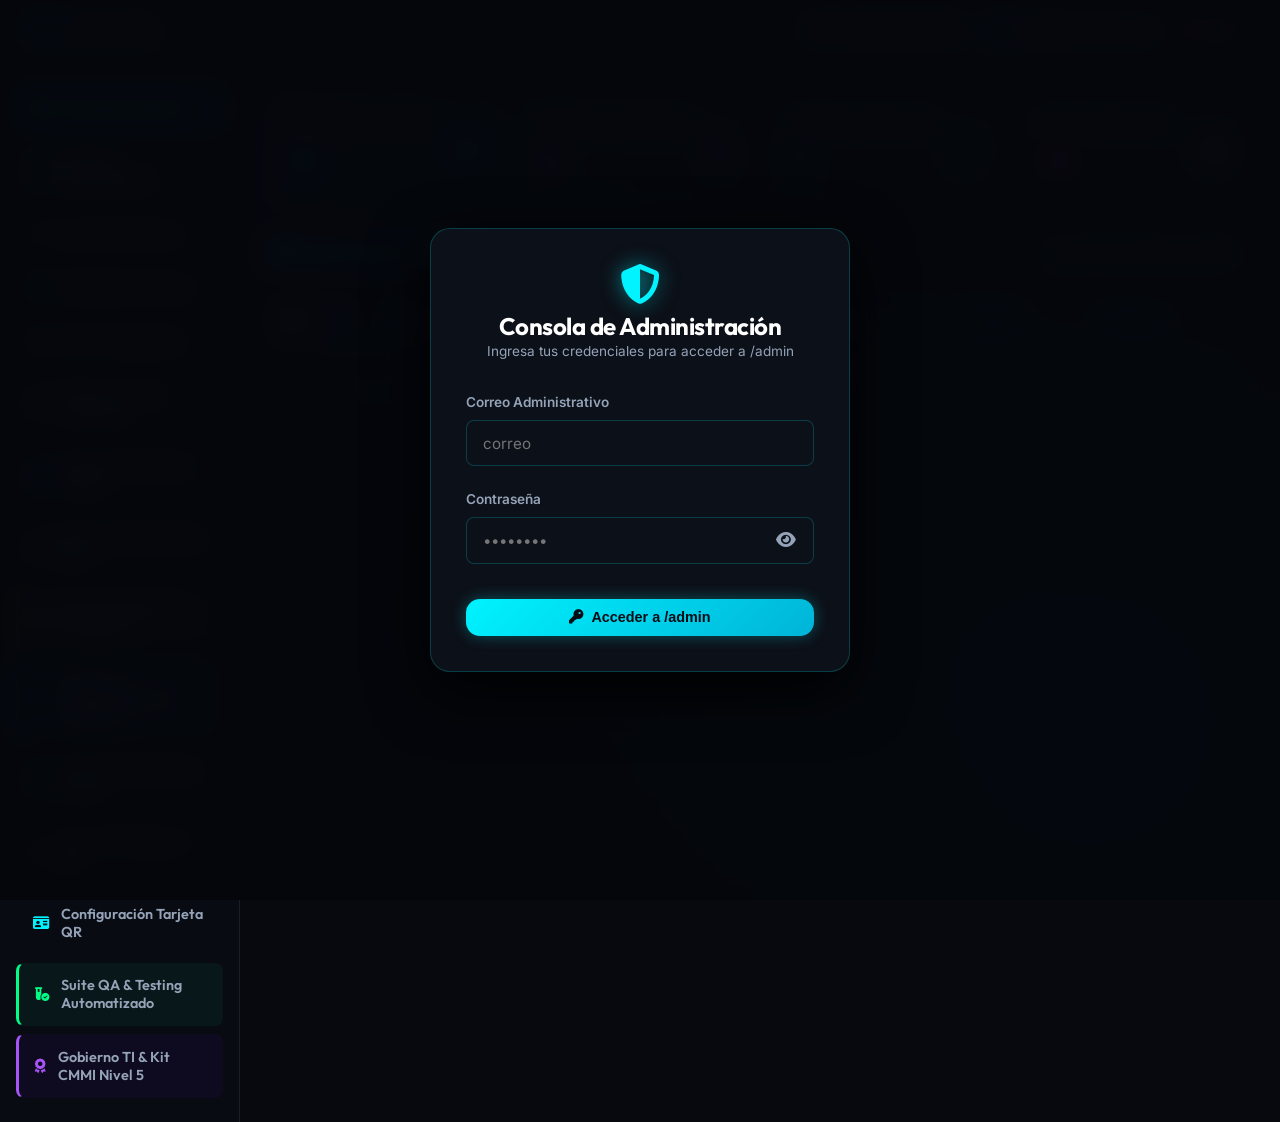
==== admin/index.html @ 0bc842d5 "fix: Bump JS version parameters to force browser cache reset" ====
<!DOCTYPE html>
<!--email_off-->
<html lang="es">
<head>
  <meta charset="UTF-8">
  <meta name="viewport" content="width=device-width, initial-scale=1.0">
  <title>PPV Soluciones | Panel de Administración</title>
  
  <!-- Google Fonts & FontAwesome -->
  <link rel="preconnect" href="https://fonts.googleapis.com">
  <link rel="preconnect" href="https://fonts.gstatic.com" crossorigin>
  <link href="https://fonts.googleapis.com/css2?family=Fira+Code:wght@400;500;600&family=Inter:wght@300;400;500;600;700&family=Outfit:wght@500;600;700;800&display=swap" rel="stylesheet">
  <link rel="stylesheet" href="https://cdnjs.cloudflare.com/ajax/libs/font-awesome/6.4.0/css/all.min.css">
  
  <link rel="stylesheet" href="../styles.css">
  <style>
    /* Estilos específicos para la consola de administración en /admin */
    body {
      background-color: #07090e;
      min-height: 100vh;
      display: flex;
      flex-direction: column;
    }

    .admin-navbar {
      background: rgba(13, 17, 26, 0.95);
      border-bottom: 1px solid var(--border-glow);
      padding: 0.8rem 2rem;
      display: flex;
      justify-content: space-between;
      align-items: center;
      position: sticky;
      top: 0;
      z-index: 100;
    }

    .admin-dashboard-layout {
      display: grid;
      grid-template-columns: 240px 1fr;
      flex-grow: 1;
      min-height: calc(100vh - 65px);
    }

    .admin-sidebar {
      background: rgba(10, 13, 20, 0.9);
      border-right: 1px solid var(--border-glass);
      padding: 1.5rem 1rem;
      display: flex;
      flex-direction: column;
      gap: 0.5rem;
    }

    .sidebar-btn {
      display: flex;
      align-items: center;
      gap: 12px;
      padding: 0.8rem 1rem;
      border-radius: var(--radius-sm);
      background: transparent;
      border: 1px solid transparent;
      color: var(--text-muted);
      font-family: var(--font-heading);
      font-size: 0.9rem;
      font-weight: 600;
      cursor: pointer;
      text-align: left;
      transition: var(--transition);
      width: 100%;
    }

    .sidebar-btn:hover, .sidebar-btn.active {
      background: rgba(0, 243, 255, 0.1);
      border-color: rgba(0, 243, 255, 0.3);
      color: var(--neon-cyan);
    }

    .admin-main-content {
      padding: 2rem;
      overflow-y: auto;
    }

    .stat-card-grid {
      display: grid;
      grid-template-columns: repeat(auto-fit, minmax(220px, 1fr));
      gap: 1.2rem;
      margin-bottom: 2rem;
    }

    .admin-stat-card {
      background: var(--bg-card);
      border: 1px solid var(--border-glow);
      border-radius: var(--radius-md);
      padding: 1.2rem;
      display: flex;
      align-items: center;
      justify-content: space-between;
    }

    .admin-stat-val {
      font-family: var(--font-heading);
      font-size: 2rem;
      font-weight: 800;
      color: var(--neon-cyan);
    }

    .admin-panel-view {
      display: none;
    }

    .admin-panel-view.active {
      display: block;
    }

    /* Screen Overlay de Login si no hay sesión */
    .login-overlay {
      position: fixed;
      top: 0;
      left: 0;
      width: 100vw;
      height: 100vh;
      background: rgba(5, 7, 12, 0.95);
      backdrop-filter: blur(12px);
      z-index: 2000;
      display: flex;
      align-items: center;
      justify-content: center;
    }

    @media (max-width: 992px) {
      .admin-dashboard-layout {
        grid-template-columns: 1fr;
      }
      .admin-sidebar {
        flex-direction: row;
        overflow-x: auto;
        border-right: none;
        border-bottom: 1px solid var(--border-glass);
      }
    }
  </style>
</head>
<body>

  <!-- Screen Login (se oculta tras autenticación exitosa) -->
  <div class="login-overlay" id="admin-login-screen">
    <div class="login-box">
      <div class="login-header">
        <i class="fa-solid fa-shield-halved text-cyan"></i>
        <h3 style="font-size: 1.5rem; color: #fff;">Consola de Administración</h3>
        <p style="font-size: 0.85rem; color: var(--text-muted);">Ingresa tus credenciales para acceder a /admin</p>
      </div>

      <div class="login-error-alert" id="admin-login-error">
        <i class="fa-solid fa-triangle-exclamation"></i> <span>Credenciales incorrectas.</span>
      </div>

      <form id="form-admin-portal-login">
        <div class="form-group">
          <label for="portal-email">Correo Administrativo</label>
          <input type="email" id="portal-email" class="form-control" placeholder="correo" required autocomplete="username">
        </div>

        <div class="form-group">
          <label for="portal-password">Contraseña</label>
          <div class="pass-wrapper">
            <input type="password" id="portal-password" class="form-control" placeholder="••••••••" required autocomplete="current-password">
            <button type="button" class="btn-toggle-pass" id="btn-toggle-portal-pass" title="Mostrar/ocultar contraseña">
              <i class="fa-solid fa-eye"></i>
            </button>
          </div>
        </div>

        <button type="submit" class="btn btn-primary" style="width: 100%; margin-top: 0.8rem;">
          <i class="fa-solid fa-key"></i> Acceder a /admin
        </button>
      </form>
    </div>
  </div>

  <!-- Header Superior de la Consola Admin -->
  <nav class="admin-navbar">
    <a href="../" class="logo">
      <span class="text-cyan">PPV</span>
      <span style="font-size: 0.95rem; color: var(--text-muted); font-weight: 600;">Soluciones</span>
      <span class="logo-badge" style="background: var(--neon-violet); color: #fff;">ADMIN PORTAL</span>
    </a>

    <div style="display: flex; align-items: center; gap: 15px;">
      <a href="../" target="_blank" class="btn btn-outline" style="padding: 0.4rem 0.8rem; font-size: 0.8rem;">
        <i class="fa-solid fa-arrow-up-right-from-square"></i> Ver Sitio Web Público
      </a>
      <span style="font-size: 0.85rem; color: var(--text-muted);">
        <i class="fa-solid fa-user-gear text-cyan"></i> <span id="admin-user-display">ppv@ppvsoluciones.cl</span>
      </span>
      <button class="btn btn-outline" id="btn-portal-logout" style="padding: 0.4rem 0.8rem; font-size: 0.8rem; border-color: var(--neon-pink); color: var(--neon-pink);">
        <i class="fa-solid fa-right-from-bracket"></i> Salir
      </button>
    </div>
  </nav>

  <!-- Layout del Dashboard -->
  <div class="admin-dashboard-layout">
    <!-- Sidebar de Navegación del Mantenedor -->
    <aside class="admin-sidebar">
      <button class="sidebar-btn active" data-view="view-messages">
        <i class="fa-solid fa-envelope text-cyan"></i> Mensajes Recibidos
      </button>
      <button class="sidebar-btn" data-view="view-status-pill">
        <i class="fa-solid fa-circle-dot text-emerald"></i> Estado & Disponibilidad
      </button>
      <button class="sidebar-btn" data-view="view-services">
        <i class="fa-solid fa-tags text-violet"></i> Servicios & Precios
      </button>
      <button class="sidebar-btn" data-view="view-skills">
        <i class="fa-solid fa-list-check text-emerald"></i> Habilidades Técnicas
      </button>
      <button class="sidebar-btn" data-view="view-blocked">
        <i class="fa-solid fa-ban text-pink"></i> Rubros Bloqueados
      </button>
      <button class="sidebar-btn" data-view="view-meetings">
        <i class="fa-solid fa-video text-amber"></i> Salas & Links de Invitación
      </button>
      <button class="sidebar-btn" data-view="view-users">
        <i class="fa-solid fa-user-shield text-cyan"></i> Gestión de Usuarios Admin
      </button>
      <button class="sidebar-btn" data-view="view-sec-generator">
        <i class="fa-solid fa-file-contract text-pink"></i> Generador de Cartas & PDFs
      </button>
      <button class="sidebar-btn" data-view="view-exec-summary" style="border-left: 3px solid var(--neon-amber); background: rgba(255, 170, 0, 0.05);">
        <i class="fa-solid fa-briefcase text-amber"></i> Resumen Ejecutivo Comercial
      </button>
      <button class="sidebar-btn" data-view="view-sec-audit-workflow" style="border-left: 3px solid var(--neon-cyan); background: rgba(0,243,255,0.05);">
        <i class="fa-solid fa-shield-halved text-cyan"></i> Centro de Ciberseguridad & Auditoría
      </button>
      <button class="sidebar-btn" data-view="view-clients">
        <i class="fa-solid fa-users text-emerald"></i> Gestión de Clientes & Casos
      </button>
      <button class="sidebar-btn" data-view="view-uf-history">
        <i class="fa-solid fa-chart-line text-amber"></i> Valor UF & Historial BD
      </button>
      <button class="sidebar-btn" data-view="view-vcard-editor">
        <i class="fa-solid fa-id-card text-cyan"></i> Configuración Tarjeta QR
      </button>
      <button class="sidebar-btn" data-view="view-qa-suite" style="border-left: 3px solid var(--neon-emerald); background: rgba(0, 255, 136, 0.05);">
        <i class="fa-solid fa-vial-circle-check text-emerald"></i> Suite QA & Testing Automatizado
      </button>
      <button class="sidebar-btn" data-view="view-cmmi-governance" style="border-left: 3px solid var(--neon-violet); background: rgba(112, 0, 255, 0.05);">
        <i class="fa-solid fa-award text-violet"></i> Gobierno TI & Kit CMMI Nivel 5
      </button>
    </aside>

    <!-- Contenido Principal -->
    <main class="admin-main-content">
      <!-- Tarjetas de Estadísticas Rápida -->
      <div class="stat-card-grid">
        <div class="admin-stat-card">
          <div>
            <div style="font-size: 0.8rem; color: var(--text-muted);">Mensajes de Contacto</div>
            <div class="admin-stat-val" id="stat-count-messages">0</div>
          </div>
          <i class="fa-solid fa-envelope text-cyan" style="font-size: 1.8rem; opacity: 0.5;"></i>
        </div>

        <div class="admin-stat-card">
          <div>
            <div style="font-size: 0.8rem; color: var(--text-muted);">Servicios en Calculadora</div>
            <div class="admin-stat-val" id="stat-count-services" style="color: var(--neon-violet);">0</div>
          </div>
          <i class="fa-solid fa-calculator text-violet" style="font-size: 1.8rem; opacity: 0.5;"></i>
        </div>

        <div class="admin-stat-card">
          <div>
            <div style="font-size: 0.8rem; color: var(--text-muted);">Habilidades Registradas</div>
            <div class="admin-stat-val" id="stat-count-skills" style="color: var(--neon-emerald);">0</div>
          </div>
          <i class="fa-solid fa-list-check text-emerald" style="font-size: 1.8rem; opacity: 0.5;"></i>
        </div>

        <div class="admin-stat-card">
          <div>
            <div style="font-size: 0.8rem; color: var(--text-muted);">Términos Bloqueados</div>
            <div class="admin-stat-val" id="stat-count-blocked" style="color: var(--neon-pink);">0</div>
          </div>
          <i class="fa-solid fa-ban text-pink" style="font-size: 1.8rem; opacity: 0.5;"></i>
        </div>
      </div>

      <!-- Vista 1.5: Configuración de Estado & Disponibilidad (Pill) -->
      <div class="admin-panel-view" id="view-status-pill">
        <h3 style="color: var(--neon-emerald); font-size: 1.2rem; margin-bottom: 1rem;">
          <i class="fa-solid fa-circle-dot"></i> Configuración de Estado & Disponibilidad en Cabecera
        </h3>

        <!-- Card de Vista Previa en Vivo -->
        <div class="glass-card" style="margin-bottom: 1.5rem; background: rgba(13, 17, 26, 0.9); border-color: rgba(0, 255, 136, 0.3);">
          <div style="display: flex; justify-content: space-between; align-items: center;">
            <div>
              <strong style="color: var(--text-main); font-size: 0.95rem; display: block;">Vista Previa en Tiempo Real en la Web:</strong>
              <span style="font-size: 0.8rem; color: var(--text-muted);">Así es como lo verán los visitantes en el menú principal del sitio público:</span>
            </div>
            <!-- Pill Dinámico -->
            <div id="preview-status-pill" class="status-pill">
              <span class="pulse-dot"></span>
              <span id="preview-status-text">Disponible para Proyectos</span>
            </div>
          </div>
        </div>

        <div class="maintainer-form-box">
          <h4 style="color: var(--neon-cyan); font-size: 0.95rem; margin-bottom: 1rem;">
            <i class="fa-solid fa-sliders"></i> Personalizar Texto, Tema & Visibilidad
          </h4>

          <!-- Presets Rápidos -->
          <div style="margin-bottom: 1.2rem;">
            <label style="font-size: 0.8rem; color: var(--text-muted); display: block; margin-bottom: 0.5rem;">Plantillas de Estado Rápidas:</label>
            <div style="display: flex; gap: 0.6rem; flex-wrap: wrap;">
              <button type="button" class="btn btn-outline status-preset-btn" data-text="Disponible para Proyectos" data-theme="emerald" style="font-size: 0.78rem; padding: 4px 10px; border-color: rgba(0, 255, 136, 0.4); color: var(--neon-emerald);">
                🟢 Disponible para Proyectos
              </button>
              <button type="button" class="btn btn-outline status-preset-btn" data-text="¡Pocos Cupos Disponibles!" data-theme="amber" style="font-size: 0.78rem; padding: 4px 10px; border-color: rgba(255, 183, 3, 0.4); color: var(--neon-amber);">
                🟡 ¡Pocos Cupos Disponibles!
              </button>
              <button type="button" class="btn btn-outline status-preset-btn" data-text="Agenda Llena / No Disponible" data-theme="pink" style="font-size: 0.78rem; padding: 4px 10px; border-color: rgba(255, 0, 127, 0.4); color: var(--neon-pink);">
                🔴 Agenda Llena / No Disponible
              </button>
              <button type="button" class="btn btn-outline status-preset-btn" data-text="Atendiendo Prototipos 24/7" data-theme="cyan" style="font-size: 0.78rem; padding: 4px 10px; border-color: rgba(0, 243, 255, 0.4); color: var(--neon-cyan);">
                🔵 Atendiendo Prototipos 24/7
              </button>
            </div>
          </div>

          <form id="form-status-pill-config">
            <div style="display: grid; grid-template-columns: 2fr 1fr 1fr; gap: 1rem; margin-bottom: 1rem;">
              <div>
                <label style="font-size: 0.78rem; color: var(--text-muted);">Texto Personalizado del Estado</label>
                <input type="text" id="cfg-status-text" class="form-control" placeholder="Ej. Pocos cupos para Agosto" required style="padding: 0.5rem;">
              </div>
              <div>
                <label style="font-size: 0.78rem; color: var(--text-muted);">Color / Tema Neón</label>
                <select id="cfg-status-theme" class="form-control" style="padding: 0.5rem; font-size: 0.85rem;">
                  <option value="emerald">🟢 Verde (Disponible)</option>
                  <option value="amber">🟡 Ámbar (Pocos Cupos)</option>
                  <option value="pink">🔴 Rojo (No Disponible)</option>
                  <option value="cyan">🔵 Azul (En Proceso)</option>
                </select>
              </div>
              <div>
                <label style="font-size: 0.78rem; color: var(--text-muted);">Visibilidad en Cabecera</label>
                <select id="cfg-status-visible" class="form-control" style="padding: 0.5rem; font-size: 0.85rem;">
                  <option value="true">👁️ Mostrar Insignia</option>
                  <option value="false">🙈 Ocultar en Cabecera</option>
                </select>
              </div>
            </div>

            <div style="display: flex; justify-content: flex-end;">
              <button type="submit" class="btn btn-primary" style="padding: 0.5rem 1.4rem;">
                <i class="fa-solid fa-floppy-disk"></i> Guardar & Aplicar en la Web
              </button>
            </div>
          </form>
        </div>
      </div>
      <div class="admin-panel-view active" id="view-messages">
        <div style="display: flex; justify-content: space-between; align-items: center; margin-bottom: 1rem;">
          <h3 style="color: var(--neon-cyan); font-size: 1.2rem;">
            <i class="fa-solid fa-envelope"></i> Mantenedor de Mensajes de Contacto
          </h3>
          <div style="display: flex; gap: 0.8rem;">
            <button class="btn btn-outline" id="btn-portal-bulk-delete" style="font-size: 0.8rem; padding: 0.4rem 0.8rem; border-color: var(--neon-pink); color: var(--neon-pink); display: none;">
              <i class="fa-solid fa-trash"></i> Eliminar Seleccionados
            </button>
            <button class="btn btn-outline" id="btn-portal-export-json" style="font-size: 0.8rem; padding: 0.4rem 0.8rem;">
              <i class="fa-solid fa-download"></i> Exportar Mensajes (JSON)
            </button>
          </div>
        </div>

        <div style="overflow-x: auto;">
          <table class="msg-table">
            <thead>
              <tr>
                <th style="width: 40px; text-align: center;"><input type="checkbox" id="bulk-select-all-msgs"></th>
                <th>ID</th>
                <th>Fecha</th>
                <th>Nombre</th>
                <th>Email</th>
                <th>Presupuesto</th>
                <th>Estado</th>
                <th>Acciones</th>
              </tr>
            </thead>
            <tbody id="portal-messages-tbody">
              <!-- Carga dinámica -->
            </tbody>
          </table>
        </div>
      </div>

      <!-- Vista 2: Servicios & Precios -->
      <div class="admin-panel-view" id="view-services">
        <h3 style="color: var(--neon-violet); font-size: 1.2rem; margin-bottom: 1rem;">
          <i class="fa-solid fa-tags"></i> Mantenedor de Servicios & Precios (Calculadora)
        </h3>

        <div class="maintainer-form-box">
          <h4 style="color: var(--neon-violet); font-size: 0.95rem; margin-bottom: 0.8rem;" id="p-service-form-title">
            <i class="fa-solid fa-plus"></i> Agregar / Editar Servicio
          </h4>
          <form id="form-portal-service">
            <input type="hidden" id="p-service-id">
            <div style="display: grid; grid-template-columns: 2fr 1fr 1fr; gap: 0.8rem; margin-bottom: 0.8rem;">
              <div>
                <label style="font-size: 0.75rem; color: var(--text-muted);">Nombre del Servicio</label>
                <input type="text" id="p-service-title" class="form-control" placeholder="Ej. Chatbot IA Avanzado" required style="padding: 0.5rem;">
              </div>
              <div>
                <label style="font-size: 0.75rem; color: var(--text-muted);">Valor (UF)</label>
                <input type="number" step="0.1" id="p-service-price" class="form-control" placeholder="8.5" required style="padding: 0.5rem;">
              </div>
              <div>
                <label style="font-size: 0.75rem; color: var(--text-muted);">Tiempo Estimado</label>
                <input type="text" id="p-service-time" class="form-control" placeholder="3 días" required style="padding: 0.5rem;">
              </div>
            </div>
            <div style="margin-bottom: 0.8rem;">
              <label style="font-size: 0.75rem; color: var(--text-muted);">Descripción Corta</label>
              <input type="text" id="p-service-desc" class="form-control" placeholder="Detalle del servicio que ve el cliente..." required style="padding: 0.5rem;">
            </div>
            <div style="display: flex; gap: 0.8rem; justify-content: flex-end;">
              <button type="button" class="btn btn-outline" id="btn-p-cancel-service" style="padding: 0.4rem 0.8rem; font-size: 0.8rem;">Cancelar</button>
              <button type="submit" class="btn btn-primary" style="padding: 0.4rem 1rem; font-size: 0.8rem;">Guardar Servicio</button>
            </div>
          </form>
        </div>

        <div style="overflow-x: auto;">
          <table class="msg-table">
            <thead>
              <tr>
                <th>ID</th>
                <th>Servicio</th>
                <th>Valor (UF)</th>
                <th>Tiempo</th>
                <th>Descripción</th>
                <th>Acciones</th>
              </tr>
            </thead>
            <tbody id="portal-services-tbody">
              <!-- Carga dinámica -->
            </tbody>
          </table>
        </div>
      </div>

      <!-- Vista 3: Habilidades Técnicas -->
      <div class="admin-panel-view" id="view-skills">
        <h3 style="color: var(--neon-emerald); font-size: 1.2rem; margin-bottom: 1rem;">
          <i class="fa-solid fa-list-check"></i> Mantenedor de Habilidades Técnicas
        </h3>

        <div class="maintainer-form-box">
          <h4 style="color: var(--neon-emerald); font-size: 0.95rem; margin-bottom: 0.8rem;" id="p-skill-form-title">
            <i class="fa-solid fa-plus"></i> Agregar / Editar Habilidad Técnica
          </h4>
          <form id="form-portal-skill">
            <input type="hidden" id="p-skill-id">
            <div style="display: grid; grid-template-columns: 2fr 1fr 1fr 1fr; gap: 0.8rem; margin-bottom: 0.8rem;">
              <div>
                <label style="font-size: 0.75rem; color: var(--text-muted);">Habilidad / Tecnología</label>
                <input type="text" id="p-skill-name" class="form-control" placeholder="Ej. Python & FastAPI" required style="padding: 0.5rem;">
              </div>
              <div>
                <label style="font-size: 0.75rem; color: var(--text-muted);">Categoría</label>
                <select id="p-skill-category" class="form-control" style="padding: 0.5rem; font-size: 0.8rem;">
                  <option value="ai">IA & LLMs</option>
                  <option value="web">Full-Stack Web</option>
                  <option value="auto">Automatizaciones</option>
                  <option value="db">Bases de Datos</option>
                </select>
              </div>
              <div>
                <label style="font-size: 0.75rem; color: var(--text-muted);">% Nivel</label>
                <input type="text" id="p-skill-level" class="form-control" placeholder="90%" required style="padding: 0.5rem;">
              </div>
              <div>
                <label style="font-size: 0.75rem; color: var(--text-muted);">Etiqueta</label>
                <input type="text" id="p-skill-text" class="form-control" placeholder="Avanzado" required style="padding: 0.5rem;">
              </div>
            </div>
            <div style="margin-bottom: 0.8rem;">
              <label style="font-size: 0.75rem; color: var(--text-muted);">Descripción</label>
              <input type="text" id="p-skill-desc" class="form-control" placeholder="Breve detalle..." required style="padding: 0.5rem;">
            </div>
            <div style="display: flex; gap: 0.8rem; justify-content: flex-end;">
              <button type="button" class="btn btn-outline" id="btn-p-cancel-skill" style="padding: 0.4rem 0.8rem; font-size: 0.8rem;">Cancelar</button>
              <button type="submit" class="btn btn-primary" style="padding: 0.4rem 1rem; font-size: 0.8rem;">Guardar Habilidad</button>
            </div>
          </form>
        </div>

        <div style="overflow-x: auto;">
          <table class="msg-table">
            <thead>
              <tr>
                <th>ID</th>
                <th>Nombre</th>
                <th>Categoría</th>
                <th>Nivel</th>
                <th>Descripción</th>
                <th>Acciones</th>
              </tr>
            </thead>
            <tbody id="portal-skills-tbody">
              <!-- Carga dinámica -->
            </tbody>
          </table>
        </div>
      </div>

      <!-- Vista 4: Palabras Bloqueadas -->
      <div class="admin-panel-view" id="view-blocked">
        <h3 style="color: var(--neon-pink); font-size: 1.2rem; margin-bottom: 1rem;">
          <i class="fa-solid fa-ban"></i> Mantenedor de Actividades / Palabras Bloqueadas
        </h3>

        <div class="maintainer-form-box">
          <h4 style="color: var(--neon-pink); font-size: 0.95rem; margin-bottom: 0.8rem;">
            <i class="fa-solid fa-plus"></i> Bloquear Nueva Actividad / Palabra Prohibida
          </h4>
          <form id="form-portal-blocked">
            <div style="display: flex; gap: 0.8rem;">
              <input type="text" id="p-blocked-word" class="form-control" placeholder="Ej. asesinato, prostitucion, robo, estafa..." required style="padding: 0.5rem; flex-grow: 1;">
              <button type="submit" class="btn btn-primary" style="padding: 0.4rem 1.2rem; font-size: 0.8rem; background: linear-gradient(135deg, var(--neon-pink), #e11d48); color: #fff;">
                <i class="fa-solid fa-ban"></i> Agregar a Lista Negra
              </button>
            </div>
          </form>
        </div>

        <div style="overflow-x: auto;">
          <table class="msg-table">
            <thead>
              <tr>
                <th>ID</th>
                <th>Término Bloqueado</th>
                <th>Estado</th>
                <th>Acciones</th>
              </tr>
            </thead>
            <tbody id="portal-blocked-tbody">
              <!-- Cargado dinámicamente -->
            </tbody>
          </table>
        </div>
      </div>

      <!-- Vista 5: Salas de Reunión & Links Directos de Invitación -->
      <div class="admin-panel-view" id="view-meetings">
        <h3 style="color: var(--neon-amber); font-size: 1.2rem; margin-bottom: 1rem;">
          <i class="fa-solid fa-video"></i> Gestión de Salas Virtuales & Links Directos de Invitación
        </h3>

        <!-- Card de Autorización de Host -->
        <div class="glass-card" style="margin-bottom: 1.5rem; background: rgba(13, 17, 26, 0.9); border-color: rgba(255, 183, 3, 0.3);">
          <div style="display: flex; justify-content: space-between; align-items: center; flex-wrap: wrap; gap: 10px;">
            <div>
              <strong style="color: #fff; font-size: 0.95rem; display: block;">Anfitrión Autoritativo (Host Principal):</strong>
              <span style="font-size: 0.8rem; color: var(--text-muted);">Solo este usuario o los autorizados en la consola pueden crear e iniciar salas de videollamadas.</span>
            </div>
            <span class="status-pill" style="font-size: 0.8rem; background: rgba(0, 243, 255, 0.1); border-color: rgba(0, 243, 255, 0.4); color: var(--neon-cyan);">
              <i class="fa-solid fa-crown text-amber"></i> Host Activo: Patricio Padilla (patricio@ppvsoluciones.cl)
            </span>
          </div>
        </div>

        <!-- Generador de Links Directos de Invitación para Clientes -->
        <div class="maintainer-form-box">
          <h4 style="color: var(--neon-cyan); font-size: 0.95rem; margin-bottom: 1rem;">
            <i class="fa-solid fa-link"></i> Generar Enlace de Invitación Directo con Clave Incorporada
          </h4>

          <form id="form-admin-generate-meeting">
            <div style="display: grid; grid-template-columns: 1fr 1fr; gap: 1rem; margin-bottom: 1rem;">
              <div>
                <label style="font-size: 0.78rem; color: var(--text-muted);">ID / Nombre de la Sala</label>
                <input type="text" id="adm-room-name" class="form-control" placeholder="PPV-MEET-8942" value="PPV-MEET-8942" required style="padding: 0.5rem;">
              </div>
              <div>
                <label style="font-size: 0.78rem; color: var(--text-muted);">Clave de Acceso Aleatoria Segura</label>
                <div class="pass-wrapper">
                  <input type="text" id="adm-room-key" class="form-control" placeholder="MEET-8942-X7K" required style="padding: 0.5rem; font-family: var(--font-code); color: var(--neon-emerald);">
                  <button type="button" class="btn btn-outline" id="btn-adm-gen-key" style="font-size: 0.72rem; padding: 2px 8px; color: var(--neon-cyan);">
                    <i class="fa-solid fa-dice"></i> Generar Clave
                  </button>
                </div>
              </div>
            </div>

            <button type="submit" class="btn btn-primary" style="padding: 0.5rem 1.4rem;">
              <i class="fa-solid fa-link"></i> Crear Enlace Directo de Invitación
            </button>
          </form>

          <!-- Resultado del Enlace Generado -->
          <div id="adm-generated-link-box" style="display: none; margin-top: 1.2rem; background: rgba(0, 255, 136, 0.05); border: 1px solid var(--neon-emerald); padding: 1rem; border-radius: 8px;">
            <label style="font-size: 0.8rem; color: var(--neon-emerald); font-weight: 700; display: block; margin-bottom: 4px;">
              <i class="fa-solid fa-circle-check"></i> ¡Enlace Directo de Invitación Generado con Éxito!
            </label>
            <p style="font-size: 0.8rem; color: var(--text-muted); margin-bottom: 0.6rem;">
              Copia y envía este enlace a tu cliente. Al abrirlo en su navegador, validará la clave automáticamente y le pedirá su Nombre y Correo para unirse.
            </p>
            <div class="pass-wrapper">
              <input type="text" id="adm-direct-invite-url" class="form-control" readonly style="font-family: var(--font-code); color: var(--neon-cyan); font-size: 0.85rem;" value="http://localhost:3000/#join-room?room=PPV-MEET-8942&key=MEET-8942-X7K">
              <button type="button" class="btn btn-primary" id="btn-copy-direct-invite-url" style="padding: 4px 12px; font-size: 0.78rem;">
                <i class="fa-solid fa-copy"></i> Copiar Enlace
              </button>
            </div>
          </div>
        </div>
      </div>

      <!-- Vista 7: Gestión de Usuarios Admin Multi-Usuario -->
      <div class="admin-panel-view" id="view-users">
        <h3 style="color: var(--neon-cyan); font-size: 1.2rem; margin-bottom: 1rem;">
          <i class="fa-solid fa-user-shield"></i> Gestión Multi-Usuario & Credenciales Administrativas
        </h3>

        <div class="maintainer-form-box" style="margin-bottom: 1.5rem;">
          <div style="display: flex; justify-content: space-between; align-items: center; margin-bottom: 0.8rem;">
            <h4 style="color: var(--neon-cyan); font-size: 0.95rem; margin: 0;" id="admin-user-form-title">
              <i class="fa-solid fa-user-plus"></i> Crear / Editar Usuario Administrador
            </h4>
            <button type="button" class="btn btn-outline" id="btn-new-admin-user" style="font-size: 0.8rem; padding: 0.35rem 0.8rem; border-color: var(--neon-cyan); color: var(--neon-cyan);">
              <i class="fa-solid fa-user-plus"></i> + Nuevo Usuario
            </button>
          </div>

          <form id="form-update-admin-credentials">
            <input type="hidden" id="edit-admin-user-id" value="">
            <div style="display: grid; grid-template-columns: 1fr 1fr 1fr; gap: 0.8rem; margin-bottom: 0.8rem;">
              <div class="form-group">
                <label style="color: #fff; font-size: 0.8rem;">Nombre Completo *</label>
                <input type="text" id="edit-admin-name" class="form-control" placeholder="Ej. Patricio Padilla" required style="padding: 0.5rem;">
              </div>
              <div class="form-group">
                <label style="color: #fff; font-size: 0.8rem;">Cargo / Título Profesional *</label>
                <input type="text" id="edit-admin-role" class="form-control" placeholder="Ej. CEO & Fundador" required style="padding: 0.5rem;">
              </div>
              <div class="form-group">
                <label style="color: #fff; font-size: 0.8rem;">Nivel de Permisos / Rol *</label>
                <select id="edit-admin-user-level" class="form-control" style="padding: 0.5rem; font-size: 0.85rem;">
                  <option value="Administrador Principal">👑 Administrador Principal</option>
                  <option value="Auditor de Ciberseguridad">🛡️ Auditor de Ciberseguridad</option>
                  <option value="Operador de Soporte">💻 Operador de Soporte</option>
                </select>
              </div>
            </div>

            <div style="display: grid; grid-template-columns: 1fr 1fr; gap: 0.8rem; margin-bottom: 0.8rem;">
              <div class="form-group">
                <label style="color: #fff; font-size: 0.8rem;">Correo Administrativo *</label>
                <input type="email" id="edit-admin-email" class="form-control" placeholder="ppv@ppvsoluciones.cl" required style="padding: 0.5rem;">
              </div>
              <div class="form-group">
                <label style="color: #fff; font-size: 0.8rem;">Teléfono / WhatsApp de Contacto</label>
                <input type="text" id="edit-admin-phone" class="form-control" placeholder="Ej. +56 9 5704 0679" style="padding: 0.5rem;">
              </div>
            </div>

            <div style="display: grid; grid-template-columns: 1fr 1fr; gap: 0.8rem; margin-bottom: 1rem;">
              <div class="form-group">
                <label style="color: #fff; font-size: 0.8rem;">Contraseña (Dejar en blanco para no cambiar)</label>
                <div class="pass-wrapper">
                  <input type="password" id="edit-admin-password" class="form-control" placeholder="••••••••" minlength="8" style="padding: 0.5rem;">
                  <button type="button" class="btn-toggle-pass" id="btn-toggle-edit-pass">
                    <i class="fa-solid fa-eye"></i>
                  </button>
                </div>
              </div>
              <div class="form-group">
                <label style="color: #fff; font-size: 0.8rem;">Confirmar Contraseña</label>
                <div class="pass-wrapper">
                  <input type="password" id="edit-admin-password-confirm" class="form-control" placeholder="••••••••" minlength="8" style="padding: 0.5rem;">
                  <button type="button" class="btn-toggle-pass" id="btn-toggle-edit-pass-confirm">
                    <i class="fa-solid fa-eye"></i>
                  </button>
                </div>
              </div>
            </div>

            <div style="display: flex; gap: 0.6rem; justify-content: flex-end;">
              <button type="button" class="btn btn-outline" id="btn-cancel-edit-admin-user" style="display: none; font-size: 0.8rem; padding: 0.4rem 1rem;">Cancelar Edición</button>
              <button type="submit" class="btn btn-primary" style="background: linear-gradient(135deg, var(--neon-cyan), var(--neon-violet)); border: none; padding: 0.5rem 1.2rem;">
                <i class="fa-solid fa-floppy-disk"></i> Guardar Usuario Administrador
              </button>
            </div>
          </form>
        </div>

        <div style="overflow-x: auto;">
          <h4 style="color: #fff; font-size: 0.95rem; margin-bottom: 0.8rem;">
            <i class="fa-solid fa-users-gear"></i> Usuarios Registrados con Acceso a /admin
          </h4>
          <table class="msg-table">
            <thead>
              <tr>
                <th>ID</th>
                <th>Nombre</th>
                <th>Cargo / Título</th>
                <th>Correo Administrativo</th>
                <th>Teléfono</th>
                <th>Nivel de Acceso</th>
                <th>Estado</th>
                <th>Acciones</th>
              </tr>
            </thead>
            <tbody id="admin-users-tbody">
              <!-- Cargado dinámicamente desde db.js -->
            </tbody>
          </table>
        </div>
      </div>

      <!-- Vista 8: Generador de Cartas Legales & Reportes PDF de Ciberseguridad -->
      <div class="admin-panel-view" id="view-sec-generator">
        <h3 style="color: var(--neon-pink); font-size: 1.2rem; margin-bottom: 1rem;">
          <i class="fa-solid fa-file-contract"></i> Generador de Cartas de Autorización Legal & Reportes PDF
        </h3>

        <div class="glass-card" style="background: rgba(13, 17, 26, 0.9); border-color: rgba(255, 0, 127, 0.3); margin-bottom: 1.5rem; max-width: 750px;">
          <h4 style="color: var(--neon-pink); font-size: 0.95rem; margin-bottom: 0.8rem;">
            <i class="fa-solid fa-pen-nib"></i> Datos del Cliente & Sitio Web
          </h4>
          <p style="font-size: 0.82rem; color: var(--text-muted); margin-bottom: 1.2rem;">
            Ingresa la información del cliente. Al hacer clic en generar, se compilarán y guardarán automáticamente los 2 archivos PDF (<strong>Carta de Autorización Ley 21.459</strong> e <strong>Informe de Diagnóstico</strong>) en la carpeta <code>Escritorio/Auditoría/&lt;dominio&gt;/</code>.
          </p>

          <form id="form-admin-generate-pdf-docs">
            <div style="display: grid; grid-template-columns: 1fr 1fr; gap: 0.8rem; margin-bottom: 0.8rem;">
              <div class="form-group">
                <label style="color: #fff; font-size: 0.85rem; display: block; margin-bottom: 0.3rem;">Nombre / Razón Social del Cliente *</label>
                <input type="text" id="gen-pdf-name" class="form-control" placeholder="Ej. Proyecto Vertical SpA" required style="padding: 0.6rem;">
              </div>
              <div class="form-group">
                <label style="color: #fff; font-size: 0.85rem; display: block; margin-bottom: 0.3rem;">RUT / Identificación Fiscal *</label>
                <input type="text" id="gen-pdf-rut" class="form-control" placeholder="Ej. 77.123.456-K" required style="padding: 0.6rem;">
              </div>
            </div>

            <div style="display: grid; grid-template-columns: 1fr 1fr; gap: 0.8rem; margin-bottom: 0.8rem;">
              <div class="form-group">
                <label style="color: #fff; font-size: 0.85rem; display: block; margin-bottom: 0.3rem;">Sitio Web / Dominio *</label>
                <input type="text" id="gen-pdf-domain" class="form-control" placeholder="proyectovertical.cl" required style="padding: 0.6rem;">
              </div>
              <div class="form-group">
                <label style="color: #fff; font-size: 0.85rem; display: block; margin-bottom: 0.3rem;">Representante Legal / Persona Autorizada *</label>
                <input type="text" id="gen-pdf-person" class="form-control" placeholder="Ej. Juan Pérez" required style="padding: 0.6rem;">
              </div>
            </div>

            <div style="display: grid; grid-template-columns: 1fr 1fr; gap: 0.8rem; margin-bottom: 1.2rem;">
              <div class="form-group">
                <label style="color: #fff; font-size: 0.85rem; display: block; margin-bottom: 0.3rem;">Correo Electrónico de Contacto *</label>
                <input type="email" id="gen-pdf-email" class="form-control" placeholder="contacto@empresa.cl" required style="padding: 0.6rem;">
              </div>
              <div class="form-group">
                <label style="color: #fff; font-size: 0.85rem; display: block; margin-bottom: 0.3rem;">Nivel del Plan Requerido</label>
                <select id="gen-pdf-tier" class="form-control" style="padding: 0.6rem;">
                  <option value="$450 USD (Hardening Total)">Nivel 2 — Hardening Total ($450 USD | 4 días)</option>
                  <option value="$200 USD (Diagnóstico PDF)">Nivel 1 — Solo Diagnóstico PDF ($200 USD | 2 días)</option>
                </select>
              </div>
            </div>

            <button type="submit" class="btn btn-primary" style="background: linear-gradient(135deg, var(--neon-pink), var(--neon-violet)); border: none; padding: 0.7rem 1.4rem; font-weight: 700;">
              <i class="fa-solid fa-file-pdf"></i> Generar Documentos PDF en Escritorio/Auditoría/
            </button>
          </form>

          <!-- Resultado / Alerta de archivos generados -->
          <div id="gen-pdf-result-box" style="display: none; margin-top: 1.2rem; background: rgba(0, 255, 136, 0.05); border: 1px solid var(--neon-emerald); padding: 1rem; border-radius: 8px;">
            <strong style="color: var(--neon-emerald); font-size: 0.9rem; display: block; margin-bottom: 0.4rem;">
              <i class="fa-solid fa-circle-check"></i> ¡Documentos PDF Generados Exitosamente!
            </strong>
            <span style="font-size: 0.82rem; color: var(--text-muted);" id="gen-pdf-result-msg">
              Se crearon la Carta de Autorización Legal y el Informe de Diagnóstico en tu directorio Escritorio/Auditoría/.
            </span>
          </div>
        </div>
      </div>

      <!-- Vista Resumen Ejecutivo Comercial & Presentación PDF con Vista Previa Editable -->
      <div class="admin-panel-view" id="view-exec-summary">
        <h3 style="color: var(--neon-amber); font-size: 1.25rem; margin-bottom: 1rem; display: flex; align-items: center; gap: 0.5rem;">
          <i class="fa-solid fa-briefcase text-amber"></i> Resumen Ejecutivo Comercial & Presentación PDF
        </h3>

        <div class="glass-card" style="background: rgba(13, 17, 26, 0.9); border-color: rgba(255, 170, 0, 0.3); margin-bottom: 1.5rem; max-width: 850px;">
          <h4 style="color: var(--neon-amber); font-size: 0.95rem; margin-bottom: 0.8rem;">
            <i class="fa-solid fa-pen-to-square"></i> Datos de la Presentación Comercial
          </h4>
          <p style="font-size: 0.82rem; color: var(--text-muted); margin-bottom: 1.2rem;">
            Ingresa la información del cliente. Al hacer clic en <strong>Generar Vista Previa Editable</strong>, podrás revisar y modificar el documento directamente en pantalla antes de descargarlo en formato PDF.
          </p>

          <form id="form-exec-summary">
            <div style="margin-bottom: 0.8rem;">
              <div class="form-group">
                <label style="color: var(--neon-amber); font-size: 0.88rem; font-weight: 700; display: block; margin-bottom: 0.3rem;">
                  <i class="fa-solid fa-file-powerpoint text-amber"></i> Tipo de Documento PDF a Generar *
                </label>
                <select id="exec-doc-type" class="form-control" style="padding: 0.6rem; border-color: var(--neon-amber); background: rgba(255,170,0,0.05); color: #fff;">
                  <option value="presentation">🛡️ Presentación Institucional PPV Soluciones (Brochure Técnico & Accesible para Clientes)</option>
                  <option value="executive">🚀 Resumen Ejecutivo Comercial / Propuesta de Proyecto Personalizada</option>
                </select>
              </div>
            </div>

            <div style="display: grid; grid-template-columns: 1fr 1fr; gap: 0.8rem; margin-bottom: 0.8rem;">
              <div class="form-group">
                <label style="color: #fff; font-size: 0.85rem; display: block; margin-bottom: 0.3rem;">Nombre de Contacto *</label>
                <input type="text" id="exec-contact-name" class="form-control" placeholder="Ej. Carlos Mendoza" required style="padding: 0.6rem;">
              </div>
              <div class="form-group">
                <label style="color: #fff; font-size: 0.85rem; display: block; margin-bottom: 0.3rem;">Nombre de la Empresa *</label>
                <input type="text" id="exec-company-name" class="form-control" placeholder="Ej. InnovaTech Chile SpA" required style="padding: 0.6rem;">
              </div>
            </div>

            <div style="display: grid; grid-template-columns: 1fr 1fr; gap: 0.8rem; margin-bottom: 0.8rem;">
              <div class="form-group">
                <label style="color: #fff; font-size: 0.85rem; display: block; margin-bottom: 0.3rem;">Teléfono de Contacto *</label>
                <input type="tel" id="exec-phone" class="form-control" placeholder="Ej. +56 9 1234 5678" required style="padding: 0.6rem;">
              </div>
              <div class="form-group">
                <label style="color: #fff; font-size: 0.85rem; display: block; margin-bottom: 0.3rem;">Correo Electrónico</label>
                <input type="email" id="exec-email" class="form-control" placeholder="contacto@innovatech.cl" style="padding: 0.6rem;">
              </div>
            </div>

            <div style="display: grid; grid-template-columns: 1fr 1fr; gap: 0.8rem; margin-bottom: 1.2rem;">
              <div class="form-group">
                <label style="color: #fff; font-size: 0.85rem; display: block; margin-bottom: 0.3rem;">Sitio Web / Dominio Evaluado</label>
                <input type="text" id="exec-domain" class="form-control" placeholder="innovatech.cl" style="padding: 0.6rem;">
              </div>
              <div class="form-group">
                <label style="color: #fff; font-size: 0.85rem; display: block; margin-bottom: 0.3rem;">Propuesta de Plan / Alcance</label>
                <select id="exec-plan-tier" class="form-control" style="padding: 0.6rem;">
                  <option value="$450 USD + IVA (Hardening Total & Auditoría Completa)">Nivel 2 — Hardening Total ($450 USD + IVA | 4 días)</option>
                  <option value="$200 USD + IVA (Diagnóstico & Informe Técnico)">Nivel 1 — Solo Diagnóstico ($200 USD + IVA | 2 días)</option>
                  <option value="Cotización Personalizada a Medida">Cotización Personalizada / Proyecto Especial</option>
                </select>
              </div>
            </div>

            <button type="submit" class="btn btn-primary" style="background: linear-gradient(135deg, var(--neon-amber), var(--neon-violet)); border: none; padding: 0.7rem 1.4rem; font-weight: 700;">
              <i class="fa-solid fa-eye"></i> Generar Vista Previa Editable
            </button>
          </form>
        </div>

        <!-- Contenedor de Vista Previa Interactiva & Editor Live -->
        <div id="exec-preview-wrapper" class="glass-card" style="display: none; background: rgba(10, 14, 23, 0.95); border-color: var(--neon-amber); margin-bottom: 2rem;">
          <div style="display: flex; justify-content: space-between; align-items: center; border-bottom: 1px solid rgba(255,255,255,0.1); padding-bottom: 0.8rem; margin-bottom: 1rem;">
            <h4 style="color: var(--neon-amber); font-size: 1rem; margin: 0; display: flex; align-items: center; gap: 0.5rem;">
              <i class="fa-solid fa-sliders"></i> Vista Previa & Edición Directa del Documento
            </h4>
            <div style="display: flex; gap: 0.5rem;">
              <button id="btn-toggle-exec-mode" class="btn btn-outline" style="font-size: 0.8rem; padding: 0.4rem 0.8rem; border-color: var(--neon-cyan); color: var(--neon-cyan);">
                <i class="fa-solid fa-code"></i> Alternar Modo Editor / Render
              </button>
              <button id="btn-export-exec-pdf" class="btn btn-emerald" style="font-size: 0.85rem; padding: 0.4rem 1rem; font-weight: 700;">
                <i class="fa-solid fa-file-pdf"></i> Confirmar y Descargar PDF Final
              </button>
              <button id="btn-close-exec-preview" class="btn btn-outline" style="font-size: 0.8rem; padding: 0.4rem 0.8rem; border-color: rgba(255, 77, 77, 0.5); color: #ff4d4d;">
                <i class="fa-solid fa-xmark"></i> Cerrar Documento
              </button>
            </div>
          </div>

          <div id="exec-editor-box" style="display: none; margin-bottom: 1rem;">
            <label style="color: var(--text-muted); font-size: 0.8rem; display: block; margin-bottom: 0.4rem;">
              <i class="fa-solid fa-pencil"></i> Puedes modificar libremente el texto en Markdown a continuación antes de emitir el PDF:
            </label>
            <textarea id="exec-markdown-input" rows="16" class="form-control" style="font-family: 'Fira Code', monospace; font-size: 0.85rem; background: #05070a; color: #00f3ff; border: 1px solid rgba(0,243,255,0.3); width: 100%; padding: 0.8rem; border-radius: 6px;"></textarea>
          </div>

          <div id="exec-render-box" style="padding: 1rem; border-radius: 8px; min-height: 400px; box-shadow: 0 10px 30px rgba(0,0,0,0.5); overflow-x: hidden;">
            <!-- Rendered HTML inserted dynamically -->
          </div>
        </div>
      </div>

      <!-- Vista 9: Centro de Ciberseguridad, Resguardo Legal & Hardening Web -->
      <div class="admin-panel-view" id="view-sec-audit-workflow">
        <h3 style="color: var(--neon-cyan); font-size: 1.25rem; margin-bottom: 1rem; display: flex; align-items: center; gap: 0.5rem;">
          <i class="fa-solid fa-shield-halved text-cyan"></i> Centro de Ciberseguridad, Resguardo Legal & Hardening Web
        </h3>

        <!-- Pestañas internas de navegación del flujo -->
        <div style="display: flex; gap: 0.5rem; margin-bottom: 1.5rem; border-bottom: 1px solid rgba(255,255,255,0.1); padding-bottom: 0.5rem;">
          <button type="button" class="btn btn-outline sec-flow-tab-btn active" data-tab="sec-tab-vault" style="font-size: 0.82rem; border-color: var(--neon-cyan); color: var(--neon-cyan);">
            <i class="fa-solid fa-file-shield"></i> 1. Resguardo Legal (Carta Firmada)
          </button>
          <button type="button" class="btn btn-outline sec-flow-tab-btn" data-tab="sec-tab-scan" style="font-size: 0.82rem; border-color: var(--neon-violet); color: var(--text-muted);">
            <i class="fa-solid fa-microchip"></i> 2. Diagnóstico Nivel 1 (5,0 UF)
          </button>
          <button type="button" class="btn btn-outline sec-flow-tab-btn" data-tab="sec-tab-hardening" style="font-size: 0.82rem; border-color: var(--neon-pink); color: var(--text-muted);">
            <i class="fa-solid fa-screwdriver-wrench"></i> 3. Intervención Nivel 2 (11,0 UF)
          </button>
        </div>

        <!-- Tab 1: Resguardo Legal / Carta Firmada & Cédula de Identidad -->
        <div id="sec-tab-vault" class="sec-flow-tab-content">
          <div class="glass-card" style="background: rgba(13, 17, 26, 0.9); border-color: rgba(0, 243, 255, 0.3); max-width: 800px; margin-bottom: 1.5rem;">
            <h4 style="color: var(--neon-cyan); font-size: 0.95rem; margin-bottom: 0.8rem;">
              <i class="fa-solid fa-id-card"></i> 1. Resguardo Legal: Carta Firmada + Cédula de Identidad / Pasaporte
            </h4>
            <p style="font-size: 0.82rem; color: var(--text-muted); margin-bottom: 1.2rem;">
              Una vez que el cliente firme el documento de autorización legal emitido, súbelo junto a la copia de su <strong>Cédula de Identidad (ambos lados) o Pasaporte</strong> (Leyes N° 21.459 y N° 19.628). El sistema lo almacenará de forma cifrada en <code>Escritorio/Auditoría/&lt;dominio&gt;/resguardo_legal/</code> para el blindaje jurídico de PPV Soluciones.
            </p>

            <form id="form-upload-signed-letter">
              <div style="display: grid; grid-template-columns: 1fr 1fr; gap: 0.8rem; margin-bottom: 0.8rem;">
                <div class="form-group">
                  <label style="font-size: 0.8rem; color: #fff;">Dominio / Sitio Web del Cliente *</label>
                  <input type="text" id="upload-letter-domain" class="form-control" placeholder="ej. origencanino.cl" required style="padding: 0.5rem;">
                </div>
                <div class="form-group">
                  <label style="font-size: 0.8rem; color: #fff;">ID de Solicitud / Mensaje (Opcional)</label>
                  <input type="number" id="upload-letter-msg-id" class="form-control" placeholder="ej. 15" style="padding: 0.5rem;">
                </div>
              </div>

              <div class="form-group" style="margin-bottom: 1rem;">
                <label style="font-size: 0.8rem; color: #fff;">Seleccionar Archivos (Carta Firmada y/o Cédula de Identidad) *</label>
                <input type="file" id="upload-letter-file" class="form-control" accept=".pdf,image/*" multiple required style="padding: 0.4rem; background: rgba(0,0,0,0.3);">
                <span style="font-size: 0.75rem; color: var(--text-muted); display: block; margin-top: 0.3rem;">
                  <i class="fa-solid fa-circle-info"></i> Puedes seleccionar varios archivos a la vez (Carta en PDF + Fotocopia de Cédula/Pasaporte).
                </span>
              </div>

              <button type="submit" class="btn btn-primary" style="background: linear-gradient(135deg, var(--neon-cyan), var(--neon-violet)); border: none; padding: 0.6rem 1.4rem;">
                <i class="fa-solid fa-lock"></i> Almacenar & Confirmar Resguardo Legal (Ley 21.459)
              </button>
            </form>

            <div id="upload-letter-result-box" style="display: none; margin-top: 1rem; padding: 0.8rem; background: rgba(0,255,136,0.06); border: 1px solid var(--neon-emerald); border-radius: 6px; font-size: 0.82rem; color: var(--neon-emerald);">
            </div>
          </div>
        </div>

        <!-- Tab 2: Diagnóstico Nivel 1 -->
        <div id="sec-tab-scan" class="sec-flow-tab-content" style="display: none;">
          <div class="glass-card" style="background: rgba(13, 17, 26, 0.9); border-color: rgba(157, 78, 221, 0.3); max-width: 850px; margin-bottom: 1.5rem;">
            <h4 style="color: var(--neon-violet); font-size: 0.95rem; margin-bottom: 0.8rem;">
              <i class="fa-solid fa-magnifying-glass"></i> Escaneo Autónomo de Puntos Críticos (Servicio Nivel 1)
            </h4>
            <p style="font-size: 0.82rem; color: var(--text-muted); margin-bottom: 1.2rem;">
              Ejecuta la verificación técnica en tiempo real sobre el sitio web autorizado. Se evaluarán certificados TLS/SSL, cabeceras HTTP de protección (HSTS, CSP, X-Frame), exposición de servidor y fugas de información.
            </p>

            <form id="form-run-security-scan">
              <div style="display: flex; gap: 0.8rem; margin-bottom: 1rem;">
                <input type="url" id="scan-target-url" class="form-control" placeholder="https://sitio-cliente.cl" required style="flex-grow: 1; padding: 0.6rem;">
                <button type="submit" class="btn btn-primary" style="background: linear-gradient(135deg, var(--neon-violet), var(--neon-cyan)); border: none; padding: 0.6rem 1.4rem;">
                  <i class="fa-solid fa-play"></i> Iniciar Análisis Técnico
                </button>
              </div>
            </form>

            <!-- Resultado del Escaneo -->
            <div id="scan-results-box" style="display: none; margin-top: 1.2rem; background: rgba(5,7,12,0.8); border: 1px solid rgba(255,255,255,0.1); padding: 1.2rem; border-radius: 8px;">
              <div style="display: flex; justify-content: space-between; align-items: center; margin-bottom: 1rem;">
                <div>
                  <h5 style="color: #fff; font-size: 1rem; margin: 0;" id="scan-res-domain">sitio.com</h5>
                  <span style="font-size: 0.78rem; color: var(--text-muted);" id="scan-res-date">Fecha</span>
                </div>
                <div style="text-align: right;">
                  <div style="font-size: 1.6rem; font-weight: 800; font-family: var(--font-heading);" id="scan-res-score">100%</div>
                  <span class="badge-status" id="scan-res-rating">EXCELENTE</span>
                </div>
              </div>

              <!-- Puntos Críticos y Hallazgos -->
              <h6 style="color: var(--neon-pink); font-size: 0.85rem; margin-bottom: 0.5rem;">
                <i class="fa-solid fa-bug"></i> Hallazgos & Puntos Vulnerables Detectados:
              </h6>
              <div id="scan-findings-list" style="display: flex; flex-direction: column; gap: 0.5rem; margin-bottom: 1.2rem;">
              </div>

              <!-- Pruebas Superadas -->
              <h6 style="color: var(--neon-emerald); font-size: 0.85rem; margin-bottom: 0.5rem;">
                <i class="fa-solid fa-circle-check"></i> Protecciones & Pruebas Superadas:
              </h6>
              <div id="scan-passed-list" style="display: flex; flex-direction: column; gap: 0.4rem; font-size: 0.8rem; color: var(--text-muted);">
              </div>
            </div>
          </div>
        </div>

        <!-- Tab 3: Hardening Total Nivel 2 -->
        <div id="sec-tab-hardening" class="sec-flow-tab-content" style="display: none;">
          <div class="glass-card" style="background: rgba(13, 17, 26, 0.9); border-color: rgba(255, 0, 127, 0.3); max-width: 850px;">
            <h4 style="color: var(--neon-pink); font-size: 0.95rem; margin-bottom: 0.8rem;">
              <i class="fa-solid fa-shield-virus"></i> Consola de Intervención & Hardening Web Total (Nivel 2)
            </h4>
            <p style="font-size: 0.82rem; color: var(--text-muted); margin-bottom: 1.2rem;">
              Bitácora de parches de seguridad y correcciones aplicadas directamente en el servidor o CMS del cliente tras contar con las credenciales y la Carta de Autorización activa.
            </p>

            <form id="form-hardening-log">
              <div style="display: grid; grid-template-columns: 1fr 1fr; gap: 0.8rem; margin-bottom: 0.8rem;">
                <div>
                  <label style="font-size: 0.8rem; color: #fff;">Dominio Intervenido *</label>
                  <input type="text" id="hard-domain" class="form-control" placeholder="origencanino.cl" required style="padding: 0.5rem;">
                </div>
                <div>
                  <label style="font-size: 0.8rem; color: #fff;">Servidor / Hosting / CMS</label>
                  <input type="text" id="hard-server-type" class="form-control" placeholder="Nginx / Ubuntu / WordPress" style="padding: 0.5rem;">
                </div>
              </div>

              <div class="form-group" style="margin-bottom: 1rem;">
                <label style="font-size: 0.8rem; color: #fff; margin-bottom: 0.4rem; display: block;">Acciones de Hardening Implementadas:</label>
                <div style="display: grid; grid-template-columns: 1fr 1fr; gap: 0.6rem; font-size: 0.8rem; color: #d0d5e2;">
                  <label style="display: flex; align-items: center; gap: 0.4rem;"><input type="checkbox" checked class="hard-chk" value="Implementación de Headers de Seguridad HSTS, CSP y X-Frame"> Headers HSTS / CSP / X-Frame</label>
                  <label style="display: flex; align-items: center; gap: 0.4rem;"><input type="checkbox" checked class="hard-chk" value="Ocultamiento de Firmas y Versión del Servidor (Server Tokens Off)"> Desactivar Server Tokens</label>
                  <label style="display: flex; align-items: center; gap: 0.4rem;"><input type="checkbox" checked class="hard-chk" value="Redirección Forzosa HTTP a HTTPS en Proxy/Nginx"> HTTPS Forzado 100%</label>
                  <label style="display: flex; align-items: center; gap: 0.4rem;"><input type="checkbox" checked class="hard-chk" value="Sanitización de Inputs y Escape de Variables XSS"> Sanitización de Formularios XSS</label>
                </div>
              </div>

              <button type="submit" class="btn btn-primary" style="background: linear-gradient(135deg, var(--neon-pink), var(--neon-violet)); border: none; padding: 0.6rem 1.4rem;">
                <i class="fa-solid fa-file-circle-check"></i> Emitir Certificado de Sitio Protegido (PDF)
              </button>
            </form>
          </div>
        </div>
      </div>

      <!-- Vista 10: Gestión de Clientes & Casos de Éxito -->
      <div class="admin-panel-view" id="view-clients">
        <h3 style="color: var(--neon-emerald); font-size: 1.2rem; margin-bottom: 1rem;">
          <i class="fa-solid fa-users"></i> Mantenedor de Clientes & Casos de Éxito
        </h3>

        <div class="maintainer-form-box">
          <h4 style="color: var(--neon-emerald); font-size: 0.95rem; margin-bottom: 0.8rem;" id="client-form-title">
            <i class="fa-solid fa-user-plus"></i> Agregar Nuevo Cliente / Caso de Éxito
          </h4>

          <form id="form-portal-client">
            <input type="hidden" id="p-client-id" value="">
            <div style="display: grid; grid-template-columns: 1fr 1fr; gap: 0.8rem; margin-bottom: 0.8rem;">
              <div class="form-group">
                <label style="color: #fff; font-size: 0.8rem;">Nombre de la Empresa / Cliente *</label>
                <input type="text" id="p-client-name" class="form-control" placeholder="Ej. OrigenCanino SpA" required style="padding: 0.5rem;">
              </div>
              <div class="form-group">
                <label style="color: #fff; font-size: 0.8rem;">Rubro / Actividad del Cliente *</label>
                <input type="text" id="p-client-rubro" class="form-control" placeholder="Ej. Servicios Médicos Veterinarios" required style="padding: 0.5rem;">
              </div>
            </div>

            <div style="display: grid; grid-template-columns: 1fr 1fr; gap: 0.8rem; margin-bottom: 0.8rem;">
              <div class="form-group">
                <label style="color: #fff; font-size: 0.8rem;">Categoría del Servicio *</label>
                <select id="p-client-category" class="form-control" style="padding: 0.5rem; font-size: 0.85rem;">
                  <option value="Ciberseguridad">🛡️ Ciberseguridad (Hardening & Diagnóstico)</option>
                  <option value="Desarrollo Web">💻 Desarrollo Web (Web App / Landing)</option>
                  <option value="Automatización IA">🤖 Automatización IA & Integraciones</option>
                  <option value="Posicionamiento SEO">🚀 Posicionamiento SEO & Visibilidad</option>
                </select>
              </div>
              <div class="form-group">
                <label style="color: #fff; font-size: 0.8rem;">Sitio Web del Cliente (URL Opcional)</label>
                <input type="url" id="p-client-website" class="form-control" placeholder="https://cliente.cl" style="padding: 0.5rem;">
              </div>
            </div>

            <div class="form-group" style="margin-bottom: 1rem;">
              <label style="color: #fff; font-size: 0.8rem;">Solución Entregada / Trabajo Realizado *</label>
              <textarea id="p-client-solution" class="form-control" placeholder="Describe brevemente la solución técnica implementada para ayudar al cliente..." required style="min-height: 65px; padding: 0.5rem;"></textarea>
            </div>

            <div style="display: flex; gap: 0.6rem; justify-content: flex-end;">
              <button type="button" class="btn btn-outline" id="btn-cancel-edit-client" style="display: none; font-size: 0.8rem; padding: 0.4rem 1rem;">Cancelar Edición</button>
              <button type="submit" class="btn btn-primary" style="padding: 0.4rem 1.4rem; font-size: 0.8rem; background: linear-gradient(135deg, var(--neon-emerald), var(--neon-cyan)); color: #000; font-weight: 700;">
                <i class="fa-solid fa-floppy-disk"></i> Guardar Cliente
              </button>
            </div>
          </form>
        </div>

        <div style="overflow-x: auto;">
          <table class="msg-table">
            <thead>
              <tr>
                <th>ID</th>
                <th>Cliente / Empresa</th>
                <th>Rubro</th>
                <th>Categoría</th>
                <th>Solución Entregada</th>
                <th>Acciones</th>
              </tr>
            </thead>
            <tbody id="portal-clients-tbody">
              <!-- Cargado dinámicamente -->
            </tbody>
          </table>
        </div>
      </div>

      <!-- Vista 11: Historial de la UF & Cotización Diaria en SQLite -->
      <div class="admin-panel-view" id="view-uf-history">
        <h3 style="color: var(--neon-cyan); font-size: 1.2rem; margin-bottom: 1rem;">
          <i class="fa-solid fa-chart-line text-amber"></i> Valor de la UF & Historial de Ajuste Diario (SQLite)
        </h3>

        <div class="glass-card" style="background: rgba(13, 17, 26, 0.9); border-color: rgba(255, 183, 3, 0.4); margin-bottom: 1.5rem;">
          <div style="display: flex; flex-wrap: wrap; justify-content: space-between; align-items: center; gap: 1rem;">
            <div>
              <span style="font-size: 0.8rem; color: var(--text-muted); display: block;">Valor UF del Día (Fuente Oficial Banco Central / Mindicador.cl):</span>
              <div style="font-size: 2.2rem; font-weight: 800; color: #ffb703;" id="admin-current-uf-val">$40.844,79 CLP</div>
              <span style="font-size: 0.78rem; color: var(--neon-cyan);" id="admin-current-uf-date">Fecha de Registro: Cargas en vivo...</span>
            </div>

            <button type="button" class="btn btn-primary" id="btn-refresh-uf-rate" style="background: linear-gradient(135deg, #ffb703, var(--neon-pink)); border: none; padding: 0.6rem 1.2rem; color: #000; font-weight: 700;">
              <i class="fa-solid fa-rotate"></i> Actualizar Valor UF Ahora (Sync API)
            </button>
          </div>
        </div>

        <div style="overflow-x: auto;">
          <h4 style="color: #fff; font-size: 0.95rem; margin-bottom: 0.8rem;">
            <i class="fa-solid fa-database text-cyan"></i> Historial de Valores UF Guardados en Base de Datos (uf_history)
          </h4>
          <table class="msg-table">
            <thead>
              <tr>
                <th>ID</th>
                <th>Fecha UF</th>
                <th>Valor UF (CLP)</th>
                <th>Fecha / Hora de Consulta</th>
              </tr>
            </thead>
            <tbody id="uf-history-tbody">
              <!-- Cargado dinámicamente -->
            </tbody>
          </table>
        </div>
      </div>

      <!-- Vista 12: Editor de Tarjeta Digital Ejecutiva & Código QR -->
      <div class="admin-panel-view" id="view-vcard-editor">
        <h3 style="color: var(--neon-cyan); font-size: 1.2rem; margin-bottom: 1rem;">
          <i class="fa-solid fa-id-card"></i> Configuración de Tarjeta Digital & Código QR vCard
        </h3>

        <div style="display: grid; grid-template-columns: 1fr 1fr; gap: 1.5rem;">
          <!-- Formulario de Edición -->
          <div class="glass-card" style="background: rgba(13, 17, 26, 0.9); border-color: rgba(0, 243, 255, 0.3);">
            <h4 style="color: var(--neon-cyan); font-size: 0.95rem; margin-bottom: 0.8rem;">
              <i class="fa-solid fa-pen-to-square"></i> Editar Datos de Contacto de la vCard
            </h4>

            <form id="form-update-vcard-profile">
              <div class="form-group" style="margin-bottom: 0.8rem;">
                <label style="color: #fff; font-size: 0.8rem;">Nombre Completo del Ejecutivo *</label>
                <input type="text" id="vcard-edit-name" class="form-control" placeholder="Patricio Padilla" required style="padding: 0.5rem;">
              </div>

              <div class="form-group" style="margin-bottom: 0.8rem;">
                <label style="color: #fff; font-size: 0.8rem;">Cargo / Título Profesional *</label>
                <input type="text" id="vcard-edit-role" class="form-control" placeholder="CEO & Fundador — PPV Soluciones" required style="padding: 0.5rem;">
              </div>

              <div style="display: grid; grid-template-columns: 1fr 1fr; gap: 0.8rem; margin-bottom: 0.8rem;">
                <div class="form-group">
                  <label style="color: #fff; font-size: 0.8rem;">Correo Oficial *</label>
                  <input type="email" id="vcard-edit-email" class="form-control" placeholder="ppv@ppvsoluciones.cl" required style="padding: 0.5rem;">
                </div>
                <div class="form-group">
                  <label style="color: #fff; font-size: 0.8rem;">Teléfono / WhatsApp *</label>
                  <input type="text" id="vcard-edit-phone" class="form-control" placeholder="+56 9 1234 5678" required style="padding: 0.5rem;">
                </div>
              </div>

              <div class="form-group" style="margin-bottom: 0.8rem;">
                <label style="color: #fff; font-size: 0.8rem;">Ubicación / Ciudad</label>
                <input type="text" id="vcard-edit-location" class="form-control" placeholder="Santiago, Chile" style="padding: 0.5rem;">
              </div>

              <div class="form-group" style="margin-bottom: 1rem;">
                <label style="color: #fff; font-size: 0.8rem;">Especialidades / Descripción de Servicios</label>
                <textarea id="vcard-edit-desc" class="form-control" style="min-height: 65px; padding: 0.5rem;" placeholder="Ciberseguridad Web, Hardening de Servidores Linux..."></textarea>
              </div>

              <button type="submit" class="btn btn-primary" style="width: 100%; background: linear-gradient(135deg, var(--neon-cyan), var(--neon-violet)); border: none; padding: 0.6rem;">
                <i class="fa-solid fa-floppy-disk"></i> Guardar y Actualizar Código QR en Vivo
              </button>
            </form>
          </div>

          <!-- Vista Previa de la Tarjeta QR -->
          <div class="glass-card" style="background: rgba(13, 17, 26, 0.9); border-color: rgba(255, 183, 3, 0.4); text-align: center; display: flex; flex-direction: column; align-items: center; justify-content: center;">
            <span style="font-size: 0.75rem; color: #ffb703; font-weight: 700; text-transform: uppercase; margin-bottom: 0.8rem; letter-spacing: 0.5px;">
              <i class="fa-solid fa-eye"></i> Vista Previa en Tiempo Real
            </span>

            <div style="width: 55px; height: 55px; border-radius: 50%; background: linear-gradient(135deg, var(--neon-cyan), var(--neon-violet)); display: flex; align-items: center; justify-content: center; font-size: 1.4rem; font-weight: 800; color: #fff; margin-bottom: 0.5rem;" id="prev-vcard-avatar">
              PP
            </div>

            <h4 style="color: #fff; font-size: 1.1rem; margin-bottom: 0.2rem;" id="prev-vcard-name">Patricio Padilla</h4>
            <p style="font-size: 0.8rem; color: var(--neon-cyan); font-weight: 600; margin-bottom: 0.8rem;" id="prev-vcard-role">CEO & Fundador — PPV Soluciones</p>

            <div style="background: #ffffff; padding: 10px; border-radius: 10px; margin-bottom: 0.8rem;">
              <img src="" id="prev-vcard-qr-img" alt="QR Preview" style="width: 160px; height: 160px; display: block;">
            </div>

            <span style="font-size: 0.75rem; color: var(--text-muted);" id="prev-vcard-phone">Teléfono: +56 9 1234 5678</span>
            <span style="font-size: 0.75rem; color: var(--text-muted);" id="prev-vcard-email">Correo: ppv@ppvsoluciones.cl</span>
          </div>
        </div>
      </div>

      <!-- Vista 13: Suite QA & Testing Automatizado de Sitios Web -->
      <div class="admin-panel-view" id="view-qa-suite">
        <h3 style="color: var(--neon-emerald); font-size: 1.2rem; margin-bottom: 1rem;">
          <i class="fa-solid fa-vial-circle-check"></i> Suite de Pruebas Automatizadas de Calidad (QA & Testing)
        </h3>

        <!-- Formulario de Evaluación de URL -->
        <div class="glass-card" style="background: rgba(13, 17, 26, 0.9); border-color: rgba(0, 255, 136, 0.3); margin-bottom: 1.5rem;">
          <h4 style="color: var(--neon-cyan); font-size: 0.95rem; margin-bottom: 0.8rem;">
            <i class="fa-solid fa-play"></i> Ejecutar Test de Calidad & Rendimiento Web en Vivo
          </h4>

          <form id="form-qa-test-runner">
            <div style="display: grid; grid-template-columns: 2fr 1fr 1fr; gap: 0.8rem; margin-bottom: 0.8rem;">
              <div>
                <label style="font-size: 0.75rem; color: var(--text-muted);">URL del Sitio Web a Auditar *</label>
                <input type="url" id="qa-target-url" class="form-control" placeholder="https://ejemplo.cl" required style="padding: 0.5rem;" value="https://ppvsoluciones.cl">
              </div>
              <div>
                <label style="font-size: 0.75rem; color: var(--text-muted);">Tipo de Prueba</label>
                <select id="qa-test-type" class="form-control" style="padding: 0.5rem;">
                  <option value="full">Auditoría QA Completa (End-to-End)</option>
                  <option value="performance">Rendimiento & Carga (Core Web Vitals)</option>
                  <option value="seo">SEO & Metadatos Semánticos</option>
                  <option value="security_headers">Security Headers & SSL</option>
                  <option value="accessibility">Accesibilidad & Responsividad</option>
                </select>
              </div>
              <div>
                <label style="font-size: 0.75rem; color: var(--text-muted);">Nombre del Proyecto / Cliente</label>
                <input type="text" id="qa-project-name" class="form-control" placeholder="Ej. Cliente Pro" style="padding: 0.5rem;">
              </div>
            </div>

            <div style="display: flex; gap: 0.8rem; justify-content: flex-end;">
              <button type="submit" class="btn btn-primary" id="btn-run-qa-test" style="background: linear-gradient(135deg, var(--neon-emerald), #059669); border: none; padding: 0.5rem 1.2rem;">
                <i class="fa-solid fa-flask"></i> Iniciar Test QA & Generar Reporte
              </button>
            </div>
          </form>
        </div>

        <!-- Indicadores Rápidos del Último Test -->
        <div class="stat-card-grid" style="margin-bottom: 1.5rem;" id="qa-metrics-grid">
          <div class="admin-stat-card">
            <div>
              <div style="font-size: 0.8rem; color: var(--text-muted);">Score de Rendimiento (LCP/FID)</div>
              <div class="admin-stat-val" id="qa-score-perf" style="color: var(--neon-emerald);">98/100</div>
            </div>
            <i class="fa-solid fa-bolt text-emerald" style="font-size: 1.8rem; opacity: 0.5;"></i>
          </div>

          <div class="admin-stat-card">
            <div>
              <div style="font-size: 0.8rem; color: var(--text-muted);">Tiempo de Respuesta HTTP</div>
              <div class="admin-stat-val" id="qa-score-speed" style="color: var(--neon-cyan);">0.4s</div>
            </div>
            <i class="fa-solid fa-stopwatch text-cyan" style="font-size: 1.8rem; opacity: 0.5;"></i>
          </div>

          <div class="admin-stat-card">
            <div>
              <div style="font-size: 0.8rem; color: var(--text-muted);">Score SEO & Semántica</div>
              <div class="admin-stat-val" id="qa-score-seo" style="color: var(--neon-violet);">100/100</div>
            </div>
            <i class="fa-solid fa-magnifying-glass-chart text-violet" style="font-size: 1.8rem; opacity: 0.5;"></i>
          </div>

          <div class="admin-stat-card">
            <div>
              <div style="font-size: 0.8rem; color: var(--text-muted);">Puntos Críticos / Defectos</div>
              <div class="admin-stat-val" id="qa-score-bugs" style="color: var(--neon-pink);">0</div>
            </div>
            <i class="fa-solid fa-bug text-pink" style="font-size: 1.8rem; opacity: 0.5;"></i>
          </div>
        </div>

        <!-- Reporte Detallado de Resultados de QA -->
        <div class="glass-card" style="background: rgba(13, 17, 26, 0.9); border-color: rgba(0, 243, 255, 0.3);">
          <div style="display: flex; justify-content: space-between; align-items: center; margin-bottom: 1rem; border-bottom: 1px solid var(--border-glass); padding-bottom: 0.8rem;">
            <h4 style="color: var(--neon-cyan); font-size: 1rem; margin: 0;">
              <i class="fa-solid fa-clipboard-check"></i> Matriz de Trazabilidad & Checklist de Calidad
            </h4>
            <button class="btn btn-outline" id="btn-export-qa-json" style="font-size: 0.78rem; padding: 4px 10px;">
              <i class="fa-solid fa-download"></i> Exportar Informe QA (JSON)
            </button>
          </div>

          <div style="overflow-x: auto;">
            <table class="msg-table">
              <thead>
                <tr>
                  <th>Módulo de Prueba</th>
                  <th>Criterio de Aceptación</th>
                  <th>Resultado</th>
                  <th>Detalle Técnico</th>
                  <th>Estado QA</th>
                </tr>
              </thead>
              <tbody id="qa-results-tbody">
                <!-- Carga dinámica por JS -->
                <tr>
                  <td colspan="5" style="text-align: center; color: var(--text-muted);">Presiona "Iniciar Test QA" para evaluar una URL en vivo.</td>
                </tr>
              </tbody>
            </table>
          </div>
        </div>
      </div>

      <!-- Vista 14: Generador & Kit de Políticas de Gobierno TI (Estándar CMMI Nivel 5) -->
      <div class="admin-panel-view" id="view-cmmi-governance">
        <h3 style="color: var(--neon-violet); font-size: 1.2rem; margin-bottom: 1rem;">
          <i class="fa-solid fa-award"></i> Generador de Políticas de Gobierno TI & Kit CMMI Nivel 5
        </h3>

        <!-- Formulario de Configuración de Documentación de Cliente -->
        <div class="glass-card" style="background: rgba(13, 17, 26, 0.9); border-color: rgba(112, 0, 255, 0.4); margin-bottom: 1.5rem;">
          <h4 style="color: var(--neon-violet); font-size: 0.95rem; margin-bottom: 0.8rem;">
            <i class="fa-solid fa-folder-plus"></i> Generar Kit de Documentación Corporativa para Cliente
          </h4>

          <form id="form-cmmi-generator">
            <div style="display: grid; grid-template-columns: 2fr 1fr 1fr; gap: 0.8rem; margin-bottom: 0.8rem;">
              <div>
                <label style="font-size: 0.75rem; color: var(--text-muted);">Razon Social / Nombre del Cliente *</label>
                <input type="text" id="cmmi-client-name" class="form-control" placeholder="Ej. Banco / Empresa SpA" required style="padding: 0.5rem;" value="OrigenCanino SpA">
              </div>
              <div>
                <label style="font-size: 0.75rem; color: var(--text-muted);">RUT o ID Corporativo</label>
                <input type="text" id="cmmi-client-rut" class="form-control" placeholder="77.123.456-7" style="padding: 0.5rem;" value="77.982.102-K">
              </div>
              <div>
                <label style="font-size: 0.75rem; color: var(--text-muted);">Nivel de Madurez Solicitado</label>
                <select id="cmmi-level-select" class="form-control" style="padding: 0.5rem;">
                  <option value="CMMI Nivel 5 (Optimizado & Gestión Cuantitativa)">CMMI Nivel 5 (Optimizado & Calidad Total)</option>
                  <option value="CMMI Nivel 3 (Definido & Estandarizado)">CMMI Nivel 3 (Procesos Estandarizados)</option>
                  <option value="ISO/IEC 27001 (Seguridad de la Información)">ISO/IEC 27001 (Gobierno & Seguridad)</option>
                </select>
              </div>
            </div>

            <div style="display: grid; grid-template-columns: 1fr 1fr; gap: 0.8rem; margin-bottom: 1rem;">
              <div>
                <label style="font-size: 0.75rem; color: var(--text-muted);">Jefe de Proyecto / Auditor Responsable</label>
                <input type="text" id="cmmi-auditor-name" class="form-control" placeholder="Patricio Padilla - CEO PPV Soluciones" style="padding: 0.5rem;" value="Patricio Padilla (CEO PPV Soluciones)">
              </div>
              <div>
                <label style="font-size: 0.75rem; color: var(--text-muted);">Alcance del Proyecto / Sistema</label>
                <input type="text" id="cmmi-project-scope" class="form-control" placeholder="Ej. Plataforma Web App & Servidores Cloud" style="padding: 0.5rem;" value="Plataforma Web, Infraestructura Linux & APIs Backend">
              </div>
            </div>

            <div style="display: flex; gap: 0.8rem; justify-content: flex-end;">
              <button type="submit" class="btn btn-primary" id="btn-generate-cmmi-pack" style="background: linear-gradient(135deg, var(--neon-violet), #9333ea); border: none; padding: 0.55rem 1.3rem;">
                <i class="fa-solid fa-file-zipper"></i> Compilar & Generar Kit Completo de Documentación (ZIP)
              </button>
            </div>
          </form>
        </div>

        <!-- Vista Previa de los Documentos Incluidos en la Carpeta del Cliente -->
        <div class="glass-card" style="background: rgba(13, 17, 26, 0.9); border-color: rgba(0, 243, 255, 0.3);">
          <div style="display: flex; justify-content: space-between; align-items: center; margin-bottom: 1rem; border-bottom: 1px solid var(--border-glass); padding-bottom: 0.8rem;">
            <h4 style="color: var(--neon-cyan); font-size: 1rem; margin: 0;">
              <i class="fa-solid fa-folder-open text-cyan"></i> Documentos Oficiales Generados en la Carpeta Corporativa
            </h4>
            <span style="font-size: 0.8rem; color: var(--neon-emerald); font-weight: 600;">
              <i class="fa-solid fa-shield-check"></i> Estándar CMMI v2.0 Valido
            </span>
          </div>

          <div style="display: grid; grid-template-columns: repeat(auto-fit, minmax(280px, 1fr)); gap: 1rem;">
            <!-- Documento 1 -->
            <div style="background: rgba(7,9,14,0.7); border: 1px solid rgba(0,243,255,0.2); padding: 1rem; border-radius: 8px;">
              <div style="display: flex; align-items: center; gap: 10px; margin-bottom: 0.5rem;">
                <i class="fa-solid fa-file-pdf text-pink" style="font-size: 1.5rem;"></i>
                <div>
                  <strong style="color: #fff; font-size: 0.9rem; display: block;">1. Politica_Gobierno_TI_CMMI5.pdf</strong>
                  <span style="font-size: 0.75rem; color: var(--text-muted);">Políticas de desarrollo, control de cambios y despliegue.</span>
                </div>
              </div>
            </div>

            <!-- Documento 2 -->
            <div style="background: rgba(7,9,14,0.7); border: 1px solid rgba(0,243,255,0.2); padding: 1rem; border-radius: 8px;">
              <div style="display: flex; align-items: center; gap: 10px; margin-bottom: 0.5rem;">
                <i class="fa-solid fa-file-code text-cyan" style="font-size: 1.5rem;"></i>
                <div>
                  <strong style="color: #fff; font-size: 0.9rem; display: block;">2. Manual_Arquitectura_Seguridad.json</strong>
                  <span style="font-size: 0.75rem; color: var(--text-muted);">Diagrama de componentes, endpoints y cifrado SHA-256.</span>
                </div>
              </div>
            </div>

            <!-- Documento 3 -->
            <div style="background: rgba(7,9,14,0.7); border: 1px solid rgba(0,243,255,0.2); padding: 1rem; border-radius: 8px;">
              <div style="display: flex; align-items: center; gap: 10px; margin-bottom: 0.5rem;">
                <i class="fa-solid fa-file-contract text-emerald" style="font-size: 1.5rem;"></i>
                <div>
                  <strong style="color: #fff; font-size: 0.9rem; display: block;">3. Protocolo_Continuidad_SLA.txt</strong>
                  <span style="font-size: 0.75rem; color: var(--text-muted);">Plan de contingencia, backups y disponibilidad 99.9%.</span>
                </div>
              </div>
            </div>

            <!-- Documento 4 -->
            <div style="background: rgba(7,9,14,0.7); border: 1px solid rgba(0,243,255,0.2); padding: 1rem; border-radius: 8px;">
              <div style="display: flex; align-items: center; gap: 10px; margin-bottom: 0.5rem;">
                <i class="fa-solid fa-file-shield text-amber" style="font-size: 1.5rem;"></i>
                <div>
                  <strong style="color: #fff; font-size: 0.9rem; display: block;">4. Certificado_Cumplimiento_Ley21459.pdf</strong>
                  <span style="font-size: 0.75rem; color: var(--text-muted);">Resguardo legal y firma de resguardo de ciberseguridad.</span>
                </div>
              </div>
            </div>
          </div>
        </div>
      </div>
    </main>
  </div>

  <!-- Toast -->
  <div class="toast" id="global-toast">
    <i class="fa-solid fa-circle-check text-emerald" style="font-size: 1.1rem;"></i>
    <span id="toast-message">Notificación</span>
  </div>

  <!-- Scripts -->
  <script src="../db.js?v=20260812_01"></script>
  <script src="admin.js?v=20260812_01"></script>
</body>
<!--/email_off-->
</html>
---- styles.css ----
/* ==========================================================================
   PORTAFOLIO DE AUTOMATIZACIÓN & DESARROLLO - ESTILOS CYBERPUNK / GLASSMORPHISM
   ========================================================================== */

:root {
  --bg-dark: #07090e;
  --bg-card: rgba(15, 20, 32, 0.75);
  --bg-card-hover: rgba(22, 29, 46, 0.85);
  --bg-elevated: #111625;
  
  --neon-cyan: #00f3ff;
  --neon-violet: #a855f7;
  --neon-emerald: #00ff88;
  --neon-pink: #ff007f;
  --neon-amber: #ffb703;
  
  --text-main: #f1f5f9;
  --text-muted: #94a3b8;
  --text-subtle: #64748b;
  
  --border-glow: rgba(0, 243, 255, 0.2);
  --border-glass: rgba(255, 255, 255, 0.08);
  
  --font-main: 'Inter', system-ui, -apple-system, sans-serif;
  --font-heading: 'Outfit', sans-serif;
  --font-code: 'Fira Code', monospace;

  --transition: all 0.3s cubic-bezier(0.4, 0, 0.2, 1);
  --radius-sm: 8px;
  --radius-md: 14px;
  --radius-lg: 20px;
}

* {
  margin: 0;
  padding: 0;
  box-sizing: border-box;
}

html {
  scroll-behavior: smooth;
  font-size: 16px;
}

body {
  background-color: var(--bg-dark);
  color: var(--text-main);
  font-family: var(--font-main);
  line-height: 1.6;
  overflow-x: hidden;
  position: relative;
  min-height: 100vh;
}

/* Background Cyber Grid & Gradient Orbs */
body::before {
  content: '';
  position: fixed;
  top: 0;
  left: 0;
  width: 100vw;
  height: 100vh;
  background: 
    radial-gradient(circle at 15% 20%, rgba(168, 85, 247, 0.12) 0%, transparent 40%),
    radial-gradient(circle at 85% 80%, rgba(0, 243, 255, 0.12) 0%, transparent 45%),
    radial-gradient(circle at 50% 50%, rgba(0, 255, 136, 0.05) 0%, transparent 60%);
  z-index: -2;
  pointer-events: none;
}

body::after {
  content: '';
  position: fixed;
  top: 0;
  left: 0;
  width: 100vw;
  height: 100vh;
  background-image: linear-gradient(rgba(255, 255, 255, 0.02) 1px, transparent 1px),
                    linear-gradient(90deg, rgba(255, 255, 255, 0.02) 1px, transparent 1px);
  background-size: 40px 40px;
  z-index: -1;
  pointer-events: none;
}

/* Typography Utilities */
h1, h2, h3, h4, h5 {
  font-family: var(--font-heading);
  letter-spacing: -0.02em;
  line-height: 1.2;
}

.text-gradient {
  background: linear-gradient(135deg, var(--neon-cyan) 0%, var(--neon-violet) 50%, var(--neon-emerald) 100%);
  -webkit-background-clip: text;
  -webkit-text-fill-color: transparent;
}

.text-cyan { color: var(--neon-cyan); }
.text-violet { color: var(--neon-violet); }
.text-emerald { color: var(--neon-emerald); }

/* Layout Structure */
.container {
  width: 92%;
  max-width: 1240px;
  margin: 0 auto;
  padding: 0 0.8rem;
}

section {
  padding: 3rem 0;
  position: relative;
}

/* Header & Navigation */
header {
  position: fixed;
  top: 0;
  left: 0;
  width: 100%;
  z-index: 1000;
  background: rgba(7, 9, 14, 0.9);
  backdrop-filter: blur(20px);
  -webkit-backdrop-filter: blur(20px);
  border-bottom: 1px solid rgba(0, 243, 255, 0.25);
  box-shadow: 0 4px 25px rgba(0, 0, 0, 0.5);
}

.nav-content {
  display: flex;
  justify-content: space-between;
  align-items: center;
  height: 65px;
  width: 100%;
}

.logo {
  display: flex;
  align-items: center;
  gap: 8px;
  text-decoration: none;
  flex-shrink: 0;
  margin-right: 0.5rem;
}

.logo .text-cyan {
  text-shadow: 0 0 12px rgba(0, 243, 255, 0.5);
}

.logo-badge {
  display: none;
}

.nav-links {
  display: flex;
  gap: 0.75rem;
  list-style: none;
  justify-content: center;
  align-items: center;
  flex: 1;
  margin: 0 1rem;
}

.nav-links a {
  color: var(--text-muted);
  text-decoration: none;
  font-size: 0.78rem;
  font-weight: 600;
  transition: var(--transition);
  position: relative;
  white-space: nowrap;
}

.nav-links a:hover, .nav-links a.active {
  color: var(--neon-cyan);
  text-shadow: 0 0 10px rgba(0, 243, 255, 0.5);
}

.nav-links a::after {
  content: '';
  position: absolute;
  bottom: -4px;
  left: 0;
  width: 0%;
  height: 2px;
  background: var(--neon-cyan);
  transition: var(--transition);
  box-shadow: 0 0 10px var(--neon-cyan);
}

.nav-links a:hover::after, .nav-links a.active::after {
  width: 100%;
}

.nav-actions {
  display: flex;
  align-items: center;
  gap: 12px;
  flex-shrink: 0;
  margin-left: 0;
}

.status-pill {
  display: inline-flex;
  align-items: center;
  gap: 8px;
  background: rgba(0, 255, 136, 0.08);
  border: 1px solid rgba(0, 255, 136, 0.35);
  color: var(--neon-emerald);
  padding: 6px 14px;
  border-radius: 50px;
  font-family: var(--font-heading);
  font-size: 0.78rem;
  font-weight: 700;
  letter-spacing: 0.02em;
  box-shadow: 0 0 14px rgba(0, 255, 136, 0.15), inset 0 0 10px rgba(0, 255, 136, 0.05);
  backdrop-filter: blur(8px);
  -webkit-backdrop-filter: blur(8px);
  transition: var(--transition);
  user-select: none;
  white-space: nowrap;
}

.status-pill:hover {
  background: rgba(0, 255, 136, 0.15);
  border-color: rgba(0, 255, 136, 0.6);
  box-shadow: 0 0 20px rgba(0, 255, 136, 0.35), inset 0 0 12px rgba(0, 255, 136, 0.1);
  transform: translateY(-1px);
}

/* Tema Ámbar / Amarillo (Pocos Cupos) */
.status-pill.theme-amber {
  background: rgba(255, 183, 3, 0.08);
  border-color: rgba(255, 183, 3, 0.4);
  color: var(--neon-amber);
  box-shadow: 0 0 14px rgba(255, 183, 3, 0.15);
}
.status-pill.theme-amber .pulse-dot {
  background-color: var(--neon-amber);
  box-shadow: 0 0 8px var(--neon-amber);
}
.status-pill.theme-amber .pulse-dot::after {
  border-color: var(--neon-amber);
}

/* Tema Rosa / Rojo (No Disponible / Agenda Llena) */
.status-pill.theme-pink {
  background: rgba(255, 0, 127, 0.08);
  border-color: rgba(255, 0, 127, 0.4);
  color: var(--neon-pink);
  box-shadow: 0 0 14px rgba(255, 0, 127, 0.15);
}
.status-pill.theme-pink .pulse-dot {
  background-color: var(--neon-pink);
  box-shadow: 0 0 8px var(--neon-pink);
}
.status-pill.theme-pink .pulse-dot::after {
  border-color: var(--neon-pink);
}

/* Tema Cían / Azul (En Desarrollo) */
.status-pill.theme-cyan {
  background: rgba(0, 243, 255, 0.08);
  border-color: rgba(0, 243, 255, 0.4);
  color: var(--neon-cyan);
  box-shadow: 0 0 14px rgba(0, 243, 255, 0.15);
}
.status-pill.theme-cyan .pulse-dot {
  background-color: var(--neon-cyan);
  box-shadow: 0 0 8px var(--neon-cyan);
}
.status-pill.theme-cyan .pulse-dot::after {
  border-color: var(--neon-cyan);
}

.pulse-dot {
  position: relative;
  width: 8px;
  height: 8px;
  background-color: var(--neon-emerald);
  border-radius: 50%;
  box-shadow: 0 0 8px var(--neon-emerald);
}

.pulse-dot::after {
  content: '';
  position: absolute;
  top: -4px;
  left: -4px;
  right: -4px;
  bottom: -4px;
  border: 2px solid var(--neon-emerald);
  border-radius: 50%;
  animation: pulse-aura 2.2s infinite ease-out;
  opacity: 0.8;
}

@keyframes pulse-aura {
  0% {
    transform: scale(0.6);
    opacity: 0.9;
  }
  100% {
    transform: scale(2.2);
    opacity: 0;
  }
}

/* Maintainer Tabs & Login in Admin Modal */
.maintainer-tabs {
  display: flex;
  gap: 8px;
  border-bottom: 1px solid var(--border-glass);
  margin-bottom: 1.2rem;
  padding-bottom: 4px;
}

.maintainer-tab-btn {
  background: rgba(255, 255, 255, 0.03);
  border: 1px solid var(--border-glass);
  color: var(--text-muted);
  padding: 8px 16px;
  border-radius: 8px 8px 0 0;
  font-size: 0.85rem;
  font-weight: 600;
  cursor: pointer;
  transition: var(--transition);
}

.maintainer-tab-btn.active {
  background: rgba(0, 243, 255, 0.15);
  border-color: var(--neon-cyan);
  color: var(--neon-cyan);
}

.maintainer-panel {
  display: none;
}

.maintainer-panel.active {
  display: block;
}

.maintainer-form-box {
  background: rgba(18, 24, 38, 0.9);
  border: 1px solid var(--border-glow);
  padding: 1rem;
  border-radius: var(--radius-md);
  margin-bottom: 1.2rem;
}

/* Industry Solution Finder Section */
.industry-selector {
  display: flex;
  justify-content: center;
  gap: 10px;
  flex-wrap: wrap;
  margin-bottom: 1.5rem;
}

.industry-chip {
  background: rgba(18, 24, 38, 0.8);
  border: 1px solid var(--border-glass);
  color: var(--text-main);
  padding: 8px 16px;
  border-radius: 50px;
  font-size: 0.85rem;
  font-weight: 600;
  cursor: pointer;
  transition: var(--transition);
  display: flex;
  align-items: center;
  gap: 8px;
}

.industry-chip:hover, .industry-chip.active {
  background: rgba(0, 243, 255, 0.15);
  border-color: var(--neon-cyan);
  color: var(--neon-cyan);
  box-shadow: 0 0 15px rgba(0, 243, 255, 0.2);
}

.industry-search-box {
  display: flex;
  gap: 10px;
  max-width: 600px;
  margin: 0 auto 2rem auto;
}

.industry-result-card {
  background: var(--bg-card);
  border: 1px solid var(--border-glow);
  border-radius: var(--radius-lg);
  padding: 2rem;
  box-shadow: 0 15px 40px rgba(0, 0, 0, 0.6);
  position: relative;
  overflow: hidden;
}

.industry-features-list {
  display: grid;
  grid-template-columns: repeat(auto-fit, minmax(260px, 1fr));
  gap: 1.2rem;
  margin: 1.5rem 0;
}

.feature-item-box {
  background: rgba(255, 255, 255, 0.03);
  border: 1px solid var(--border-glass);
  padding: 1rem;
  border-radius: var(--radius-md);
  display: flex;
  align-items: flex-start;
  gap: 12px;
}

.feature-item-box i {
  font-size: 1.3rem;
  color: var(--neon-cyan);
  margin-top: 3px;
}

/* Autofill Overrides for Chrome / Firefox / Safari */
input:-webkit-autofill,
input:-webkit-autofill:hover, 
input:-webkit-autofill:focus, 
input:-webkit-autofill:active {
  -webkit-box-shadow: 0 0 0 30px #0d111a inset !important;
  -webkit-text-fill-color: #ffffff !important;
  caret-color: var(--neon-cyan) !important;
  transition: background-color 5000s ease-in-out 0s;
}

/* Password Visibility Toggle Eye Icon */
.pass-wrapper {
  position: relative;
  display: flex;
  align-items: center;
  width: 100%;
}

.pass-wrapper input {
  padding-right: 2.8rem !important;
  width: 100%;
}

.btn-toggle-pass {
  position: absolute;
  right: 8px;
  top: 50%;
  transform: translateY(-50%);
  background: transparent !important;
  border: none !important;
  color: var(--text-muted);
  font-size: 1.1rem;
  cursor: pointer;
  padding: 6px 10px;
  transition: var(--transition);
  z-index: 10;
  display: flex;
  align-items: center;
  justify-content: center;
  outline: none;
}

.btn-toggle-pass:hover,
.btn-toggle-pass.active {
  color: var(--neon-cyan) !important;
}

/* Admin Login Modal Styles */
.login-box {
  background: rgba(13, 17, 26, 0.95);
  border: 1px solid var(--border-glow);
  border-radius: var(--radius-lg);
  padding: 2.2rem;
  max-width: 420px;
  width: 100%;
  box-shadow: 0 20px 60px rgba(0, 0, 0, 0.9);
  position: relative;
}



.login-header {
  text-align: center;
  margin-bottom: 1.8rem;
}

.login-header i {
  font-size: 2.5rem;
  color: var(--neon-cyan);
  margin-bottom: 0.5rem;
  filter: drop-shadow(0 0 10px rgba(0, 243, 255, 0.5));
}

.login-error-alert {
  background: rgba(255, 0, 127, 0.15);
  border: 1px solid var(--neon-pink);
  color: #ff4d94;
  padding: 0.6rem 1rem;
  border-radius: var(--radius-sm);
  font-size: 0.82rem;
  margin-bottom: 1.2rem;
  display: none;
  align-items: center;
  gap: 8px;
}



.pulse-dot {
  width: 7px;
  height: 7px;
  background-color: var(--neon-emerald);
  border-radius: 50%;
  box-shadow: 0 0 10px var(--neon-emerald);
  animation: pulse 2s infinite;
}

@keyframes pulse {
  0% { transform: scale(0.95); box-shadow: 0 0 0 0 rgba(0, 255, 136, 0.7); }
  70% { transform: scale(1); box-shadow: 0 0 0 8px rgba(0, 255, 136, 0); }
  100% { transform: scale(0.95); box-shadow: 0 0 0 0 rgba(0, 255, 136, 0); }
}

/* Glassmorphism Cards */
.glass-card {
  background: var(--bg-card);
  border: 1px solid var(--border-glow);
  backdrop-filter: blur(12px);
  -webkit-backdrop-filter: blur(12px);
  border-radius: var(--radius-md);
  padding: 1.3rem;
  transition: var(--transition);
  position: relative;
  overflow: hidden;
}

.glass-card:hover {
  background: var(--bg-card-hover);
  border-color: rgba(0, 243, 255, 0.4);
  box-shadow: 0 8px 24px -8px rgba(0, 243, 255, 0.15);
  transform: translateY(-2px);
}

/* Buttons */
.btn {
  display: inline-flex;
  align-items: center;
  justify-content: center;
  gap: 8px;
  padding: 0.65rem 1.4rem;
  border-radius: var(--radius-md);
  font-size: 0.9rem;
  font-weight: 600;
  cursor: pointer;
  text-decoration: none;
  transition: var(--transition);
  border: none;
  outline: none;
}

.btn-primary {
  background: linear-gradient(135deg, var(--neon-cyan), #00b4d8);
  color: #050b14;
  box-shadow: 0 0 15px rgba(0, 243, 255, 0.3);
  font-weight: 700;
}

.btn-primary:hover {
  box-shadow: 0 0 25px rgba(0, 243, 255, 0.6);
  transform: translateY(-2px);
}

.btn-secondary {
  background: rgba(168, 85, 247, 0.15);
  border: 1px solid rgba(168, 85, 247, 0.4);
  color: var(--text-main);
}

.btn-secondary:hover {
  background: rgba(168, 85, 247, 0.3);
  border-color: var(--neon-violet);
  box-shadow: 0 0 15px rgba(168, 85, 247, 0.3);
  transform: translateY(-2px);
}

.btn-outline {
  background: transparent;
  border: 1px solid var(--border-glass);
  color: var(--text-muted);
}

.btn-outline:hover {
  border-color: var(--neon-cyan);
  color: var(--neon-cyan);
}

/* Hero Section */
.hero {
  padding-top: 6.2rem;
  padding-bottom: 2.5rem;
  min-height: auto;
  display: flex;
  align-items: center;
}

.hero-grid {
  display: grid;
  grid-template-columns: 1.2fr 0.8fr;
  gap: 2rem;
  align-items: center;
}

.hero-tag {
  display: inline-flex;
  align-items: center;
  gap: 8px;
  background: rgba(168, 85, 247, 0.1);
  border: 1px solid rgba(168, 85, 247, 0.3);
  color: var(--neon-violet);
  padding: 4px 14px;
  border-radius: 50px;
  font-size: 0.8rem;
  font-weight: 600;
  margin-bottom: 1rem;
}

.hero h1 {
  font-size: 2.8rem;
  font-weight: 800;
  margin-bottom: 0.8rem;
  letter-spacing: -0.03em;
}

.hero p {
  font-size: 1.05rem;
  color: var(--text-muted);
  margin-bottom: 1.4rem;
  max-width: 600px;
}

.hero-ctas {
  display: flex;
  gap: 0.8rem;
  flex-wrap: wrap;
  margin-bottom: 1.5rem;
}

.hero-stats {
  display: flex;
  gap: 2rem;
  padding-top: 1.2rem;
  border-top: 1px solid var(--border-glass);
}


.stat-number {
  font-family: var(--font-heading);
  font-size: 1.8rem;
  font-weight: 800;
  color: var(--neon-cyan);
}

.stat-label {
  font-size: 0.85rem;
  color: var(--text-muted);
}

/* Code Card in Hero */
.terminal-window {
  background: #0d111a;
  border: 1px solid var(--border-glow);
  border-radius: var(--radius-md);
  box-shadow: 0 20px 40px rgba(0, 0, 0, 0.6);
  overflow: hidden;
}

.terminal-header {
  background: #161b26;
  padding: 10px 16px;
  display: flex;
  align-items: center;
  gap: 8px;
  border-bottom: 1px solid var(--border-glass);
}

.terminal-dot {
  width: 12px;
  height: 12px;
  border-radius: 50%;
}

.dot-red { background-color: #ff5f56; }
.dot-yellow { background-color: #ffbd2e; }
.dot-green { background-color: #27c93f; }

.terminal-title {
  margin-left: auto;
  font-size: 0.8rem;
  color: var(--text-subtle);
  font-family: var(--font-code);
}

.terminal-body {
  padding: 1.5rem;
  font-family: var(--font-code);
  font-size: 0.9rem;
  color: #e2e8f0;
  line-height: 1.7;
}

/* Section Header */
.section-header {
  text-align: center;
  max-width: 700px;
  margin: 0 auto 2rem auto;
}

.section-subtitle {
  color: var(--neon-cyan);
  font-size: 0.8rem;
  font-weight: 700;
  text-transform: uppercase;
  letter-spacing: 0.1em;
  margin-bottom: 0.3rem;
}

.section-header h2 {
  font-size: 2rem;
  font-weight: 700;
  margin-bottom: 0.5rem;
}

.section-header p {
  color: var(--text-muted);
  font-size: 0.95rem;
}

/* Hobbies & Expertise Section */
.expertise-grid {
  display: grid;
  grid-template-columns: repeat(auto-fit, minmax(300px, 1fr));
  gap: 1.2rem;
}

.expertise-card {
  display: flex;
  flex-direction: column;
  height: 100%;
}

.expertise-icon {
  width: 44px;
  height: 44px;
  border-radius: 10px;
  background: rgba(0, 243, 255, 0.1);
  border: 1px solid rgba(0, 243, 255, 0.3);
  display: flex;
  align-items: center;
  justify-content: center;
  font-size: 1.3rem;
  margin-bottom: 0.9rem;
}

.expertise-card h3 {
  font-size: 1.15rem;
  margin-bottom: 0.5rem;
}

.expertise-card p {
  color: var(--text-muted);
  font-size: 0.9rem;
  flex-grow: 1;
}

.expertise-tags {
  display: flex;
  flex-wrap: wrap;
  gap: 6px;
  margin-top: 0.9rem;
}

.tag {
  background: rgba(255, 255, 255, 0.05);
  border: 1px solid var(--border-glass);
  color: var(--text-main);
  padding: 3px 8px;
  border-radius: 6px;
  font-size: 0.72rem;
  font-weight: 500;
}

/* Skills Matrix Section */
.skills-filter {
  display: flex;
  justify-content: center;
  gap: 8px;
  flex-wrap: wrap;
  margin-bottom: 1.8rem;
}

.filter-btn {
  background: rgba(255, 255, 255, 0.03);
  border: 1px solid var(--border-glass);
  color: var(--text-muted);
  padding: 6px 14px;
  border-radius: 50px;
  font-size: 0.8rem;
  font-weight: 600;
  cursor: pointer;
  transition: var(--transition);
}

.filter-btn.active, .filter-btn:hover {
  background: rgba(0, 243, 255, 0.15);
  border-color: var(--neon-cyan);
  color: var(--neon-cyan);
}

.skills-grid {
  display: grid;
  grid-template-columns: repeat(auto-fill, minmax(260px, 1fr));
  gap: 1rem;
}

.skill-card {
  background: var(--bg-card);
  border: 1px solid var(--border-glass);
  border-radius: var(--radius-md);
  padding: 1.1rem;
  transition: var(--transition);
}

.skill-card:hover {
  border-color: var(--neon-violet);
  transform: translateY(-2px);
}

.skill-header {
  display: flex;
  justify-content: space-between;
  align-items: center;
  margin-bottom: 0.6rem;
}

.skill-name {
  font-weight: 700;
  font-size: 0.95rem;
}

.skill-level {
  font-size: 0.75rem;
  color: var(--neon-cyan);
  font-weight: 600;
}

.skill-bar {
  width: 100%;
  height: 5px;
  background: rgba(255, 255, 255, 0.1);
  border-radius: 10px;
  overflow: hidden;
  margin-bottom: 0.6rem;
}

.skill-progress {
  height: 100%;
  background: linear-gradient(90deg, var(--neon-cyan), var(--neon-violet));
  border-radius: 10px;
  width: 0%;
  transition: width 1s ease-out;
}

.skill-desc {
  font-size: 0.8rem;
  color: var(--text-muted);
}

/* Pop-Up Video Room Modal & Layout Switcher Styles */
.webrtc-popup-content {
  max-width: 1000px !important;
  width: 95% !important;
  background: #080b12 !important;
  border: 1px solid var(--neon-cyan) !important;
  box-shadow: 0 0 50px rgba(0, 243, 255, 0.3) !important;
  padding: 1.5rem !important;
  border-radius: var(--radius-lg) !important;
}

.popup-toolbar {
  display: flex;
  justify-content: space-between;
  align-items: center;
  background: rgba(13, 17, 26, 0.9);
  border: 1px solid var(--border-glass);
  padding: 0.6rem 1rem;
  border-radius: var(--radius-md);
  margin-bottom: 1rem;
  flex-wrap: wrap;
  gap: 10px;
}

.video-layout-grid {
  display: grid;
  grid-template-columns: repeat(auto-fit, minmax(260px, 1fr));
  gap: 0.8rem;
  transition: var(--transition);
  min-height: 280px;
  max-height: 520px;
  background: #000;
  padding: 0.8rem;
  border-radius: var(--radius-md);
  position: relative;
  overflow-y: auto;
}

/* Modo 1: Grid Simétrico Adaptativo */
.video-layout-grid.mode-split {
  grid-template-columns: repeat(auto-fit, minmax(260px, 1fr));
}

/* Modo 2: Enfoque / Principal + PIP Miniaturas */
.video-layout-grid.mode-focus {
  grid-template-columns: 2.2fr repeat(auto-fit, minmax(200px, 1fr));
}

/* Modo 3: Apilado Vertical */
.video-layout-grid.mode-stacked {
  grid-template-columns: 1fr;
}

/* Video Card Wrapper & Footer (Nombre del Participante afuera de la cámara) */
.video-card-wrapper {
  display: flex;
  flex-direction: column;
  gap: 6px;
  position: relative;
  width: 100%;
}

.video-box-card {
  background: #0d111a;
  border: 2px solid rgba(255, 255, 255, 0.08);
  border-radius: var(--radius-md);
  position: relative;
  overflow: hidden;
  display: flex;
  align-items: center;
  justify-content: center;
  transition: all 0.3s ease;
  width: 100%;
}

.video-card-footer {
  background: rgba(13, 17, 26, 0.95);
  border: 1px solid var(--border-glow);
  border-radius: 8px;
  padding: 6px 12px;
  display: flex;
  align-items: center;
  justify-content: space-between;
  gap: 8px;
  box-shadow: 0 4px 15px rgba(0, 0, 0, 0.6);
}

.participant-name-highlight {
  font-family: var(--font-heading);
  font-size: 0.92rem;
  font-weight: 700;
  color: #ffffff;
  display: flex;
  align-items: center;
  gap: 6px;
  letter-spacing: 0.2px;
  text-shadow: 0 0 10px rgba(0, 243, 255, 0.3);
}

.participant-role-tag {
  font-size: 0.75rem;
  color: var(--neon-cyan);
  background: rgba(0, 243, 255, 0.1);
  border: 1px solid rgba(0, 243, 255, 0.3);
  padding: 2px 7px;
  border-radius: 12px;
  font-weight: 600;
}


/* Aspect Ratio 16:9 (Horizontal / Computador) */
.video-box-card.aspect-16-9,
.video-layout-grid.aspect-16-9 .video-box-card {
  aspect-ratio: 16 / 9;
  min-height: 160px;
  max-height: 280px;
}

/* Aspect Ratio 9:16 (Vertical / Celular / Mobile) */
.video-box-card.aspect-9-16,
.video-layout-grid.aspect-9-16 .video-box-card {
  aspect-ratio: 9 / 16;
  min-height: 260px;
  max-height: 380px;
}

/* Ajustes de rejilla para modo 9:16 en celulares o vista vertical */
.video-layout-grid.aspect-9-16 {
  grid-template-columns: repeat(auto-fit, minmax(170px, 1fr));
}


.btn-remove-guest {
  position: absolute;
  top: 8px;
  right: 8px;
  width: 26px;
  height: 26px;
  border-radius: 50%;
  background: rgba(255, 0, 127, 0.2);
  border: 1px solid var(--neon-pink);
  color: var(--neon-pink);
  display: flex;
  align-items: center;
  justify-content: center;
  font-size: 0.75rem;
  cursor: pointer;
  z-index: 15;
  transition: var(--transition);
}

.btn-remove-guest:hover {
  background: var(--neon-pink);
  color: #fff;
  box-shadow: 0 0 12px var(--neon-pink);
  transform: scale(1.1);
}


.video-box-card video {
  width: 100%;
  height: 100%;
  object-fit: cover;
  border-radius: var(--radius-md);
}

.video-user-label {
  position: absolute;
  top: 10px;
  left: 10px;
  background: rgba(0, 0, 0, 0.7);
  backdrop-filter: blur(8px);
  border: 1px solid rgba(255, 255, 255, 0.15);
  color: #fff;
  font-size: 0.75rem;
  padding: 3px 8px;
  border-radius: 4px;
  z-index: 10;
  font-weight: 600;
}

/* Speaking Indicator & Active Speaker Border Animation */
.video-box-card {
  border: 2px solid rgba(255, 255, 255, 0.08);
  transition: border-color 0.3s ease, box-shadow 0.3s ease;
}

.video-box-card.speaking {
  border-color: var(--neon-emerald) !important;
  box-shadow: 0 0 25px rgba(0, 255, 136, 0.6), inset 0 0 15px rgba(0, 255, 136, 0.3) !important;
  animation: speakingPulse 1.4s infinite alternate;
}

.video-box-card.speaking-host {
  border-color: var(--neon-cyan) !important;
  box-shadow: 0 0 25px rgba(0, 243, 255, 0.6), inset 0 0 15px rgba(0, 243, 255, 0.3) !important;
  animation: speakingHostPulse 1.4s infinite alternate;
}

@keyframes speakingPulse {
  0% {
    box-shadow: 0 0 12px rgba(0, 255, 136, 0.4), inset 0 0 8px rgba(0, 255, 136, 0.2);
    border-color: #00ff88;
  }
  100% {
    box-shadow: 0 0 32px rgba(0, 255, 136, 0.8), inset 0 0 20px rgba(0, 255, 136, 0.4);
    border-color: #00f3ff;
  }
}

@keyframes speakingHostPulse {
  0% {
    box-shadow: 0 0 12px rgba(0, 243, 255, 0.4), inset 0 0 8px rgba(0, 243, 255, 0.2);
    border-color: #00f3ff;
  }
  100% {
    box-shadow: 0 0 32px rgba(0, 243, 255, 0.85), inset 0 0 20px rgba(0, 243, 255, 0.4);
    border-color: #7000ff;
  }
}

.speaking-badge {
  position: absolute;
  top: 10px;
  right: 10px;
  background: rgba(0, 255, 136, 0.15);
  border: 1px solid var(--neon-emerald);
  color: var(--neon-emerald);
  font-size: 0.72rem;
  font-weight: 700;
  padding: 3px 8px;
  border-radius: 20px;
  display: flex;
  align-items: center;
  gap: 5px;
  opacity: 0;
  transform: translateY(-5px);
  transition: all 0.3s ease;
  z-index: 10;
}

.video-box-card.speaking .speaking-badge,
.video-box-card.speaking-host .speaking-badge {
  opacity: 1;
  transform: translateY(0);
}

.remote-guest-container {
  width: 100%;
  height: 100%;
  display: flex;
  flex-direction: column;
  align-items: center;
  justify-content: center;
  background: radial-gradient(circle at center, #111726 0%, #05070e 100%);
  position: relative;
  overflow: hidden;
}

.guest-wave-avatar {
  width: 90px;
  height: 90px;
  border-radius: 50%;
  background: linear-gradient(135deg, #7000ff, #00f3ff);
  display: flex;
  align-items: center;
  justify-content: center;
  font-size: 2.2rem;
  color: #fff;
  box-shadow: 0 0 20px rgba(112, 0, 255, 0.4);
  position: relative;
}


.webrtc-room-container {
  background: #05070e;
  border: 1px solid var(--border-glow);
  border-radius: var(--radius-lg);
  padding: 1rem;
  position: relative;
  overflow: hidden;
  box-shadow: 0 15px 40px rgba(0, 0, 0, 0.8);
  margin-bottom: 1.2rem;
}

.webrtc-video-grid {
  display: grid;
  grid-template-columns: 1fr;
  gap: 1rem;
  position: relative;
  background: #000;
  border-radius: var(--radius-md);
  min-height: 280px;
  overflow: hidden;
  align-items: center;
  justify-content: center;
}

.webrtc-video-element {
  width: 100%;
  height: 280px;
  object-fit: cover;
  border-radius: var(--radius-md);
  background: #090c15;
}

.webrtc-avatar-off {
  position: absolute;
  top: 50%;
  left: 50%;
  transform: translate(-50%, -50%);
  display: flex;
  flex-direction: column;
  align-items: center;
  gap: 8px;
  color: var(--text-muted);
}

.webrtc-avatar-off i {
  font-size: 3rem;
  color: var(--neon-cyan);
}

.webrtc-controls-bar {
  position: absolute;
  bottom: 20px;
  left: 50%;
  transform: translateX(-50%);
  background: rgba(13, 17, 26, 0.9);
  backdrop-filter: blur(16px);
  -webkit-backdrop-filter: blur(16px);
  border: 1px solid var(--border-glow);
  padding: 0.6rem 1.4rem;
  border-radius: 50px;
  display: flex;
  align-items: center;
  gap: 1rem;
  box-shadow: 0 10px 30px rgba(0, 0, 0, 0.9);
  z-index: 20;
}

.webrtc-btn {
  width: 42px;
  height: 42px;
  border-radius: 50%;
  background: rgba(255, 255, 255, 0.08);
  border: 1px solid var(--border-glass);
  color: var(--text-main);
  display: flex;
  align-items: center;
  justify-content: center;
  font-size: 1.1rem;
  cursor: pointer;
  transition: var(--transition);
}

.webrtc-btn:hover {
  background: rgba(0, 243, 255, 0.2);
  border-color: var(--neon-cyan);
  color: var(--neon-cyan);
}

.webrtc-btn.muted, .webrtc-btn.cam-off {
  background: rgba(255, 0, 127, 0.2);
  border-color: var(--neon-pink);
  color: var(--neon-pink);
}

.webrtc-btn.btn-end-call {
  background: linear-gradient(135deg, #ff007f, #e11d48);
  border-color: #ff007f;
  color: #fff;
  width: auto;
  padding: 0 1.2rem;
  border-radius: 50px;
  font-family: var(--font-heading);
  font-weight: 700;
  font-size: 0.85rem;
}

.webrtc-btn.btn-end-call:hover {
  box-shadow: 0 0 20px rgba(255, 0, 127, 0.6);
  transform: translateY(-1px);
}

.signature-pad-container {
  background: #090c14;
  border: 1px dashed var(--neon-cyan);
  border-radius: var(--radius-md);
  padding: 1rem;
  text-align: center;
  margin-top: 1rem;
}

.signature-canvas {
  background: #06080f;
  border: 1px solid var(--border-glass);
  border-radius: var(--radius-sm);
  cursor: crosshair;
  touch-action: none;
  width: 100%;
  max-width: 500px;
  height: 160px;
  margin: 0.8rem auto;
  box-shadow: inset 0 0 10px rgba(0, 0, 0, 0.8);
}

.agreement-doc-box {
  background: #080b12;
  border: 1px solid rgba(0, 243, 255, 0.3);
  border-radius: var(--radius-md);
  padding: 1.5rem;
  font-family: var(--font-main);
  color: var(--text-main);
  box-shadow: 0 10px 30px rgba(0, 0, 0, 0.7);
  position: relative;
}

.agreement-header {
  border-bottom: 2px solid var(--neon-cyan);
  padding-bottom: 0.8rem;
  margin-bottom: 1.2rem;
  display: flex;
  justify-content: space-between;
  align-items: center;
}

.agreement-stamp {
  border: 2px solid var(--neon-emerald);
  color: var(--neon-emerald);
  padding: 4px 12px;
  border-radius: 6px;
  font-family: var(--font-code);
  font-size: 0.75rem;
  font-weight: 700;
  text-transform: uppercase;
  letter-spacing: 0.05em;
  transform: rotate(-3deg);
  box-shadow: 0 0 10px rgba(0, 255, 136, 0.2);
}

.demo-container {
  background: #0b0e17;
  border: 1px solid var(--border-glow);
  border-radius: var(--radius-md);
  overflow: hidden;
  box-shadow: 0 15px 40px rgba(0, 0, 0, 0.5);
}

.demo-tabs {
  display: flex;
  background: #111624;
  border-bottom: 1px solid var(--border-glass);
  overflow-x: auto;
}

.demo-tab {
  padding: 0.8rem 1.4rem;
  background: transparent;
  border: none;
  color: var(--text-muted);
  font-family: var(--font-heading);
  font-weight: 600;
  font-size: 0.9rem;
  cursor: pointer;
  transition: var(--transition);
  display: flex;
  align-items: center;
  gap: 8px;
  white-space: nowrap;
  border-bottom: 2px solid transparent;
}

.demo-tab.active {
  color: var(--neon-cyan);
  background: rgba(0, 243, 255, 0.05);
  border-bottom-color: var(--neon-cyan);
}

.demo-tab:hover:not(.active) {
  color: var(--text-main);
}

.demo-panel {
  display: none;
  padding: 1.3rem;
  min-height: 380px;
}

.demo-panel.active {
  display: block;
}

/* Demo 1: Chatbot UI */
.chat-window {
  display: flex;
  flex-direction: column;
  height: 340px;
  background: #080a11;
  border: 1px solid var(--border-glass);
  border-radius: var(--radius-md);
  overflow: hidden;
}

.chat-messages {
  flex-grow: 1;
  padding: 1rem;
  overflow-y: auto;
  display: flex;
  flex-direction: column;
  gap: 0.8rem;
}


.message {
  display: flex;
  gap: 12px;
  max-width: 85%;
}

.message.user {
  margin-left: auto;
  flex-direction: row-reverse;
}

.msg-avatar {
  width: 36px;
  height: 36px;
  border-radius: 50%;
  background: var(--bg-elevated);
  border: 1px solid var(--border-glow);
  display: flex;
  align-items: center;
  justify-content: center;
  font-size: 0.9rem;
  flex-shrink: 0;
}

.message.user .msg-avatar {
  background: var(--neon-violet);
  color: #fff;
}

.message.ai .msg-avatar {
  background: var(--neon-cyan);
  color: #000;
  font-weight: 700;
}

.msg-bubble {
  background: rgba(255, 255, 255, 0.05);
  border: 1px solid var(--border-glass);
  padding: 0.8rem 1.2rem;
  border-radius: 12px;
  font-size: 0.9rem;
  color: var(--text-main);
}

.message.user .msg-bubble {
  background: rgba(168, 85, 247, 0.2);
  border-color: rgba(168, 85, 247, 0.4);
}

.chat-input-area {
  padding: 1rem;
  background: #0e1320;
  border-top: 1px solid var(--border-glass);
  display: flex;
  gap: 10px;
}

.chat-input-area input {
  flex-grow: 1;
  background: rgba(255, 255, 255, 0.05);
  border: 1px solid var(--border-glass);
  border-radius: 8px;
  padding: 0.7rem 1rem;
  color: #fff;
  font-family: var(--font-main);
  outline: none;
}

.chat-input-area input:focus {
  border-color: var(--neon-cyan);
}

/* Demo 2: Workflow Canvas */
.canvas-container {
  height: 400px;
  background: #06080e;
  border: 1px solid var(--border-glass);
  border-radius: var(--radius-md);
  position: relative;
  display: flex;
  align-items: center;
  justify-content: space-around;
  padding: 1rem;
  overflow: hidden;
}

.node {
  background: var(--bg-elevated);
  border: 1px solid var(--border-glow);
  padding: 1.2rem;
  border-radius: 12px;
  width: 200px;
  text-align: center;
  box-shadow: 0 5px 20px rgba(0,0,0,0.5);
  position: relative;
  z-index: 2;
}

.node-title {
  font-weight: 700;
  font-size: 0.9rem;
  margin-bottom: 4px;
}

.node-sub {
  font-size: 0.75rem;
  color: var(--text-muted);
}

.connector-line {
  position: absolute;
  top: 50%;
  left: 10%;
  width: 80%;
  height: 2px;
  background: linear-gradient(90deg, var(--neon-cyan), var(--neon-violet), var(--neon-emerald));
  z-index: 1;
}

.flow-packet {
  width: 12px;
  height: 12px;
  background: var(--neon-cyan);
  border-radius: 50%;
  box-shadow: 0 0 12px var(--neon-cyan);
  position: absolute;
  top: -5px;
  left: 0;
  animation: movePacket 3s linear infinite;
}

@keyframes movePacket {
  0% { left: 0%; }
  100% { left: 100%; }
}

/* Demo 3: Code Evaluator */
.code-eval-grid {
  display: grid;
  grid-template-columns: 1fr 1fr;
  gap: 1.5rem;
}

.code-box {
  background: #080b12;
  border: 1px solid var(--border-glass);
  border-radius: var(--radius-md);
  padding: 1rem;
  font-family: var(--font-code);
  font-size: 0.85rem;
  height: 350px;
  overflow-y: auto;
}

.code-box h4 {
  font-family: var(--font-heading);
  margin-bottom: 0.8rem;
  font-size: 0.95rem;
  color: var(--text-muted);
}

/* Calculator Section */
.calc-grid {
  display: grid;
  grid-template-columns: 1fr 1fr;
  gap: 2.5rem;
  align-items: start;
}

.calc-options {
  display: flex;
  flex-direction: column;
  gap: 1rem;
}

.option-card {
  display: flex;
  align-items: center;
  justify-content: space-between;
  background: rgba(255, 255, 255, 0.03);
  border: 1px solid var(--border-glass);
  padding: 1.2rem;
  border-radius: var(--radius-md);
  cursor: pointer;
  transition: var(--transition);
}

.option-card:hover, .option-card.selected {
  border-color: var(--neon-cyan);
  background: rgba(0, 243, 255, 0.05);
}

.calc-summary {
  background: var(--bg-card);
  border: 1px solid var(--border-glow);
  border-radius: var(--radius-lg);
  padding: 2rem;
  text-align: center;
}

.total-price {
  font-size: 3.2rem;
  font-family: var(--font-heading);
  font-weight: 800;
  color: var(--neon-cyan);
  margin: 1rem 0;
}

/* Contact & Database Form */
.contact-grid {
  display: grid;
  grid-template-columns: 1.2fr 0.8fr;
  gap: 3rem;
}

.form-group {
  margin-bottom: 1.4rem;
}

.form-group label {
  display: block;
  font-size: 0.85rem;
  font-weight: 600;
  margin-bottom: 0.4rem;
  color: var(--text-muted);
}

.form-control {
  width: 100%;
  background: rgba(13, 17, 26, 0.9);
  border: 1px solid var(--border-glow);
  border-radius: var(--radius-sm);
  padding: 0.8rem 1rem;
  color: #fff;
  font-family: var(--font-main);
  font-size: 0.95rem;
  outline: none;
  transition: var(--transition);
}

.form-control:focus {
  border-color: var(--neon-cyan);
  box-shadow: 0 0 12px rgba(0, 243, 255, 0.2);
}

textarea.form-control {
  resize: vertical;
  min-height: 120px;
}

/* Admin Drawer Modal for Database Messages */
.modal-overlay {
  position: fixed;
  top: 0;
  left: 0;
  width: 100vw;
  height: 100vh;
  background: rgba(0, 0, 0, 0.8);
  backdrop-filter: blur(8px);
  z-index: 2000;
  display: none;
  align-items: center;
  justify-content: center;
}

.modal-overlay.active {
  display: flex;
}

.modal-content {
  background: #0d111a;
  border: 1px solid var(--border-glow);
  border-radius: var(--radius-lg);
  width: 90%;
  max-width: 900px;
  max-height: 85vh;
  overflow-y: auto;
  padding: 2rem;
  position: relative;
  box-shadow: 0 20px 50px rgba(0,0,0,0.8);
}

.modal-close {
  position: absolute;
  top: 1.2rem;
  right: 1.2rem;
  background: transparent;
  border: none;
  color: var(--text-muted);
  font-size: 1.5rem;
  cursor: pointer;
}

.modal-close:hover {
  color: var(--neon-cyan);
}

/* Message Table in Modal */
.msg-table {
  width: 100%;
  border-collapse: collapse;
  margin-top: 1rem;
  font-size: 0.85rem;
}

.msg-table th, .msg-table td {
  padding: 12px;
  text-align: left;
  border-bottom: 1px solid var(--border-glass);
}

.msg-table th {
  color: var(--neon-cyan);
  font-family: var(--font-heading);
}

.badge-status {
  padding: 3px 8px;
  border-radius: 4px;
  font-size: 0.75rem;
  font-weight: 700;
}

.badge-new { background: rgba(0, 243, 255, 0.2); color: var(--neon-cyan); }
.badge-read { background: rgba(255, 255, 255, 0.1); color: var(--text-muted); }
.badge-replied { background: rgba(0, 255, 136, 0.2); color: var(--neon-emerald); }

/* Toast Notifications */
.toast {
  position: fixed;
  bottom: 2rem;
  right: 2rem;
  background: #111625;
  border: 1px solid var(--neon-emerald);
  color: #fff;
  padding: 1rem 1.5rem;
  border-radius: var(--radius-md);
  box-shadow: 0 10px 30px rgba(0,0,0,0.5);
  display: flex;
  align-items: center;
  gap: 12px;
  z-index: 3000;
  transform: translateY(100px);
  opacity: 0;
  transition: var(--transition);
}

.toast.show {
  transform: translateY(0);
  opacity: 1;
}

/* SEO & Web Positioning Section */
.guarantee-grid {
  display: grid;
  grid-template-columns: repeat(auto-fit, minmax(280px, 1fr));
  gap: 1.2rem;
  margin-top: 1.8rem;
}

.guarantee-card {
  background: var(--bg-card);
  border: 1px solid var(--border-glow);
  border-radius: var(--radius-md);
  padding: 1.4rem;
  position: relative;
  transition: var(--transition);
}

.guarantee-card:hover {
  border-color: var(--neon-emerald);
  box-shadow: 0 10px 30px -10px rgba(0, 255, 136, 0.2);
  transform: translateY(-2px);
}

.guarantee-badge {
  display: inline-flex;
  align-items: center;
  gap: 6px;
  background: rgba(0, 255, 136, 0.12);
  border: 1px solid rgba(0, 255, 136, 0.3);
  color: var(--neon-emerald);
  padding: 4px 10px;
  border-radius: 50px;
  font-size: 0.75rem;
  font-weight: 700;
  margin-bottom: 0.8rem;
}

.seo-metrics-bar {
  display: flex;
  justify-content: space-around;
  background: rgba(18, 24, 38, 0.9);
  border: 1px solid var(--border-glass);
  padding: 1.2rem;
  border-radius: var(--radius-md);
  margin-top: 1.5rem;
  flex-wrap: wrap;
  gap: 1rem;
}

.metric-box {
  text-align: center;
}

.metric-value {
  font-family: var(--font-heading);
  font-size: 1.8rem;
  font-weight: 800;
  color: var(--neon-cyan);
}

.metric-label {
  font-size: 0.8rem;
  color: var(--text-muted);
}

/* Responsiveness & Laptop / Desktop Optimization */
@media (max-width: 1400px) {
  .hero h1 { font-size: 2.5rem; }
  .section-header h2 { font-size: 1.8rem; }
  .container { width: 94%; max-width: 1200px; }
}


@media (max-height: 850px) {
  section { padding: 2.2rem 0; }
  .hero { padding-top: 5.5rem; padding-bottom: 2rem; }
  .hero h1 { font-size: 2.3rem; margin-bottom: 0.6rem; }
  .hero p { font-size: 0.95rem; margin-bottom: 1.2rem; }
  .hero-stats { padding-top: 0.8rem; gap: 1.5rem; }
  .stat-number { font-size: 1.5rem; }
  .stat-label { font-size: 0.78rem; }
  .glass-card { padding: 1.1rem; }
  .modal-content { max-height: 90vh; padding: 1.4rem; }
  .demo-panel { padding: 1rem; min-height: 340px; }
  .chat-window { height: 300px; }
  .code-box { height: 250px; }
}

@media (max-width: 1100px) {
  .hero-grid { grid-template-columns: 1fr; gap: 1.5rem; }
  .hero-terminal { max-width: 600px; margin: 0 auto; width: 100%; }
  .calc-grid, .contact-grid, .code-eval-grid { grid-template-columns: 1fr; gap: 1.2rem; }
}

/* ==========================================================================
   SISTEMA DE DISEÑO MÓVIL Y TABLET RESPONSIVE (PC, TABLET, SMARTPHONE)
   ========================================================================== */

.logo-subtext {
  font-size: 0.95rem;
  color: var(--text-muted);
  font-weight: 600;
  margin-right: 4px;
}

/* Ocultar elementos móviles por defecto en PC/Escritorio */
.mobile-menu-toggle {
  display: none !important;
  background: rgba(0, 243, 255, 0.12);
  border: 1.5px solid var(--neon-cyan);
  color: #ffffff;
  font-family: var(--font-heading);
  font-size: 0.95rem;
  font-weight: 700;
  padding: 8px 14px;
  border-radius: var(--radius-sm);
  cursor: pointer;
  transition: var(--transition);
  box-shadow: 0 0 12px rgba(0, 243, 255, 0.2);
  gap: 8px;
  align-items: center;
  touch-action: manipulation;
}

.mobile-menu-toggle:hover, .mobile-menu-toggle:active {
  background: var(--neon-cyan);
  color: #000;
  box-shadow: 0 0 20px rgba(0, 243, 255, 0.6);
}

.mobile-nav-drawer {
  display: none !important;
  position: fixed;
  top: 0;
  left: 0;
  right: 0;
  bottom: 0;
  width: 100vw;
  height: 100vh;
  height: 100dvh;
  background: #07090e;
  z-index: 9999999 !important;
  flex-direction: column;
  padding: 0.4rem 0.6rem;
  overflow: hidden;
  opacity: 0;
  visibility: hidden;
  transition: opacity 0.2s ease, visibility 0.2s ease;
}

.mobile-nav-drawer.active {
  display: flex !important;
  opacity: 1 !important;
  visibility: visible !important;
}

.mobile-drawer-header {
  display: flex;
  justify-content: space-between;
  align-items: center;
  padding-bottom: 0.25rem;
  border-bottom: 1px solid var(--border-glow);
  margin-bottom: 0.25rem;
  flex-shrink: 0;
}

.mobile-drawer-close {
  background: rgba(255, 0, 127, 0.2);
  border: 1.5px solid var(--neon-pink);
  color: #ffffff;
  font-family: var(--font-heading);
  font-size: 0.8rem;
  font-weight: 700;
  padding: 4px 10px;
  border-radius: var(--radius-sm);
  cursor: pointer;
  transition: var(--transition);
  display: flex;
  align-items: center;
  gap: 5px;
  touch-action: manipulation;
}

.mobile-drawer-close:hover, .mobile-drawer-close:active {
  background: var(--neon-pink);
  color: #fff;
  box-shadow: 0 0 18px rgba(255, 0, 127, 0.6);
}

.mobile-drawer-body {
  flex-grow: 1;
  display: flex;
  flex-direction: column;
  justify-content: flex-start;
  overflow: hidden;
  padding-right: 0;
}

/* Tarjeta Cyberpunk Centrada de Disponibilidad (Idéntica al Pantallazo: Sin ícono, Sin badge ACTIVO) */
.mobile-status-card-centered {
  display: flex !important;
  align-items: center;
  justify-content: center;
  text-align: center;
  width: 100%;
  margin-top: 0.2rem;
  margin-bottom: 0.2rem;
  padding: 0.4rem 0.8rem;
  background: #0e131f;
  border: 1.5px solid var(--neon-cyan);
  border-radius: var(--radius-md);
  box-shadow: 0 0 18px rgba(0, 243, 255, 0.35);
  cursor: default !important;
  user-select: none;
  transition: var(--transition);
}

.mobile-status-card-centered .status-title-text {
  font-family: var(--font-heading);
  font-size: 0.88rem;
  font-weight: 700;
  color: #ffffff !important;
  text-align: center;
  margin: 0;
  letter-spacing: 0.02em;
}

.mobile-nav-list {
  list-style: none;
  display: flex;
  flex-direction: column;
  gap: 0.22rem;
  margin: 0;
  padding: 0;
  justify-content: flex-start;
}

.mobile-nav-item {
  display: flex;
  align-items: center;
  justify-content: space-between;
  padding: 0.35rem 0.75rem;
  background: #0e131f;
  border: 1px solid var(--border-glass);
  border-radius: 8px;
  color: #ffffff !important;
  text-decoration: none !important;
  font-family: var(--font-heading);
  font-size: 0.92rem;
  font-weight: 700;
  transition: var(--transition);
  box-shadow: 0 2px 8px rgba(0, 0, 0, 0.4);
  touch-action: manipulation;
}

.mobile-nav-item:hover, .mobile-nav-item:active {
  border-color: var(--neon-cyan);
  background: rgba(0, 243, 255, 0.18);
  box-shadow: 0 0 15px rgba(0, 243, 255, 0.3);
}

.mobile-nav-item.active-cta {
  background: linear-gradient(135deg, rgba(0, 255, 136, 0.25), rgba(0, 243, 255, 0.25));
  border-color: var(--neon-emerald);
}

.nav-icon-box {
  width: 30px;
  height: 30px;
  border-radius: 6px;
  display: flex;
  align-items: center;
  justify-content: center;
  font-size: 0.9rem;
  flex-shrink: 0;
  margin-right: 8px;
}

.nav-icon-box.cyan { background: rgba(0, 243, 255, 0.2); color: var(--neon-cyan); }
.nav-icon-box.emerald { background: rgba(0, 255, 136, 0.2); color: var(--neon-emerald); }
.nav-icon-box.violet { background: rgba(112, 0, 255, 0.2); color: var(--neon-violet); }

.arrow-icon {
  font-size: 0.75rem;
  color: var(--neon-cyan);
}

/* ==========================================================================
   BREAKPOINTS: TABLETS Y PANTALLAS MEDIAS (769px - 1024px)
   ========================================================================== */
@media (max-width: 1024px) {
  .container { width: 95%; padding: 0 0.5rem; }
  .hero h1 { font-size: 2.2rem; }
  .calc-grid, .contact-grid, .code-eval-grid { grid-template-columns: 1fr; gap: 1.5rem; }
}

@media (max-width: 992px) {
  .nav-links { display: none !important; }
  .mobile-menu-toggle { display: inline-flex !important; }
  .hero-grid { grid-template-columns: 1fr; gap: 1.8rem; }
  .hero-terminal { max-width: 100%; margin: 0 auto; }
}

/* ==========================================================================
   BREAKPOINTS: SMARTPHONES Y MÓVILES (< 768px y < 480px)
   ========================================================================== */
@media (max-width: 768px) {
  html, body { overflow-x: hidden !important; width: 100vw; }
  
  header { height: 60px; }
  .nav-content { height: 60px; padding: 0 0.5rem; }
  .logo { font-size: 1.05rem; margin-right: 0; }
  .logo-badge { display: none !important; }
  header .status-pill { display: none !important; } /* Ocultar solo en la cabecera fija de celular */
  .mobile-status-pill { display: flex !important; }
  
  section { padding: 2.2rem 0; }
  .hero { padding-top: 5.2rem; padding-bottom: 2rem; }
  .hero h1 { font-size: 1.75rem; line-height: 1.25; margin-bottom: 0.8rem; }
  .hero p { font-size: 0.9rem; line-height: 1.5; margin-bottom: 1.2rem; }
  
  .hero-buttons { flex-direction: column; width: 100%; gap: 0.8rem; }
  .hero-buttons .btn { width: 100%; justify-content: center; text-align: center; padding: 0.85rem; }
  
  .hero-stats { grid-template-columns: repeat(3, 1fr); gap: 0.4rem; padding: 0.8rem 0.4rem; }
  .stat-number { font-size: 1.25rem; }
  .stat-label { font-size: 0.72rem; }
  
  .hero-terminal { width: 100%; margin-top: 1rem; }
  .terminal-body pre { font-size: 0.75rem; overflow-x: auto; }

  .industry-grid { grid-template-columns: 1fr !important; }
  .skills-matrix { grid-template-columns: 1fr !important; }
  .services-grid { grid-template-columns: 1fr !important; }
  .guarantee-grid { grid-template-columns: 1fr !important; }
  
  .calc-card, .contact-card, .code-eval-card { padding: 1.2rem; }
}

@media (max-width: 480px) {
  .hero h1 { font-size: 1.55rem; }
  .section-header h2 { font-size: 1.4rem; }
  .stat-number { font-size: 1.1rem; }
}

/* ==========================================================================
   TARJETA DIGITAL EJECUTIVA & CÓDIGO QR (VCARD)
   ========================================================================== */
.vcard-section {
  padding: 4rem 0;
  background: radial-gradient(circle at top right, rgba(0, 243, 255, 0.08), transparent 60%);
}

.vcard-grid {
  display: grid;
  grid-template-columns: 1fr 1fr;
  gap: 2rem;
  align-items: center;
}

@media (max-width: 992px) {
  .vcard-grid {
    grid-template-columns: 1fr;
  }
}

.vcard-card {
  background: rgba(13, 17, 26, 0.95);
  border: 1px solid var(--neon-cyan);
  border-radius: var(--radius-lg);
  padding: 2.2rem;
  box-shadow: 0 10px 30px rgba(0, 243, 255, 0.15);
  position: relative;
  overflow: hidden;
}

.vcard-header {
  display: flex;
  align-items: center;
  gap: 1.2rem;
  margin-bottom: 1.2rem;
}

.vcard-avatar {
  width: 70px;
  height: 70px;
  border-radius: 50%;
  background: linear-gradient(135deg, var(--neon-cyan), var(--neon-violet));
  display: flex;
  align-items: center;
  justify-content: center;
  font-size: 1.8rem;
  font-weight: 800;
  color: #fff;
  border: 2px solid var(--neon-cyan);
  box-shadow: 0 0 15px rgba(0, 243, 255, 0.4);
  flex-shrink: 0;
}

.vcard-info h3 {
  font-size: 1.35rem;
  color: #fff;
  margin-bottom: 0.2rem;
}

.vcard-info p {
  font-size: 0.88rem;
  color: var(--neon-cyan);
  font-weight: 600;
  margin-bottom: 0.3rem;
}

.vcard-badge {
  display: inline-flex;
  align-items: center;
  gap: 5px;
  background: rgba(16, 185, 129, 0.15);
  color: #10b981;
  border: 1px solid rgba(16, 185, 129, 0.4);
  padding: 2px 9px;
  border-radius: 20px;
  font-size: 0.72rem;
  font-weight: 700;
}

.vcard-details-list {
  list-style: none;
  padding: 0;
  margin: 1.2rem 0;
  display: flex;
  flex-direction: column;
  gap: 0.75rem;
}

.vcard-details-list li {
  display: flex;
  align-items: center;
  gap: 12px;
  font-size: 0.88rem;
  color: var(--text-muted);
}

.vcard-details-list li i {
  color: var(--neon-cyan);
  font-size: 1rem;
  width: 20px;
}

.vcard-actions {
  display: flex;
  flex-wrap: wrap;
  gap: 0.8rem;
  margin-top: 1.5rem;
}

.vcard-qr-box {
  background: rgba(13, 17, 26, 0.95);
  border: 1px solid rgba(0, 243, 255, 0.3);
  border-radius: var(--radius-lg);
  padding: 2.2rem;
  text-align: center;
  display: flex;
  flex-direction: column;
  align-items: center;
  justify-content: center;
}

.qr-code-img {
  width: 210px;
  height: 210px;
  border-radius: 12px;
  padding: 10px;
  background: #ffffff;
  box-shadow: 0 0 25px rgba(0, 243, 255, 0.3);
  margin: 1rem 0;
}
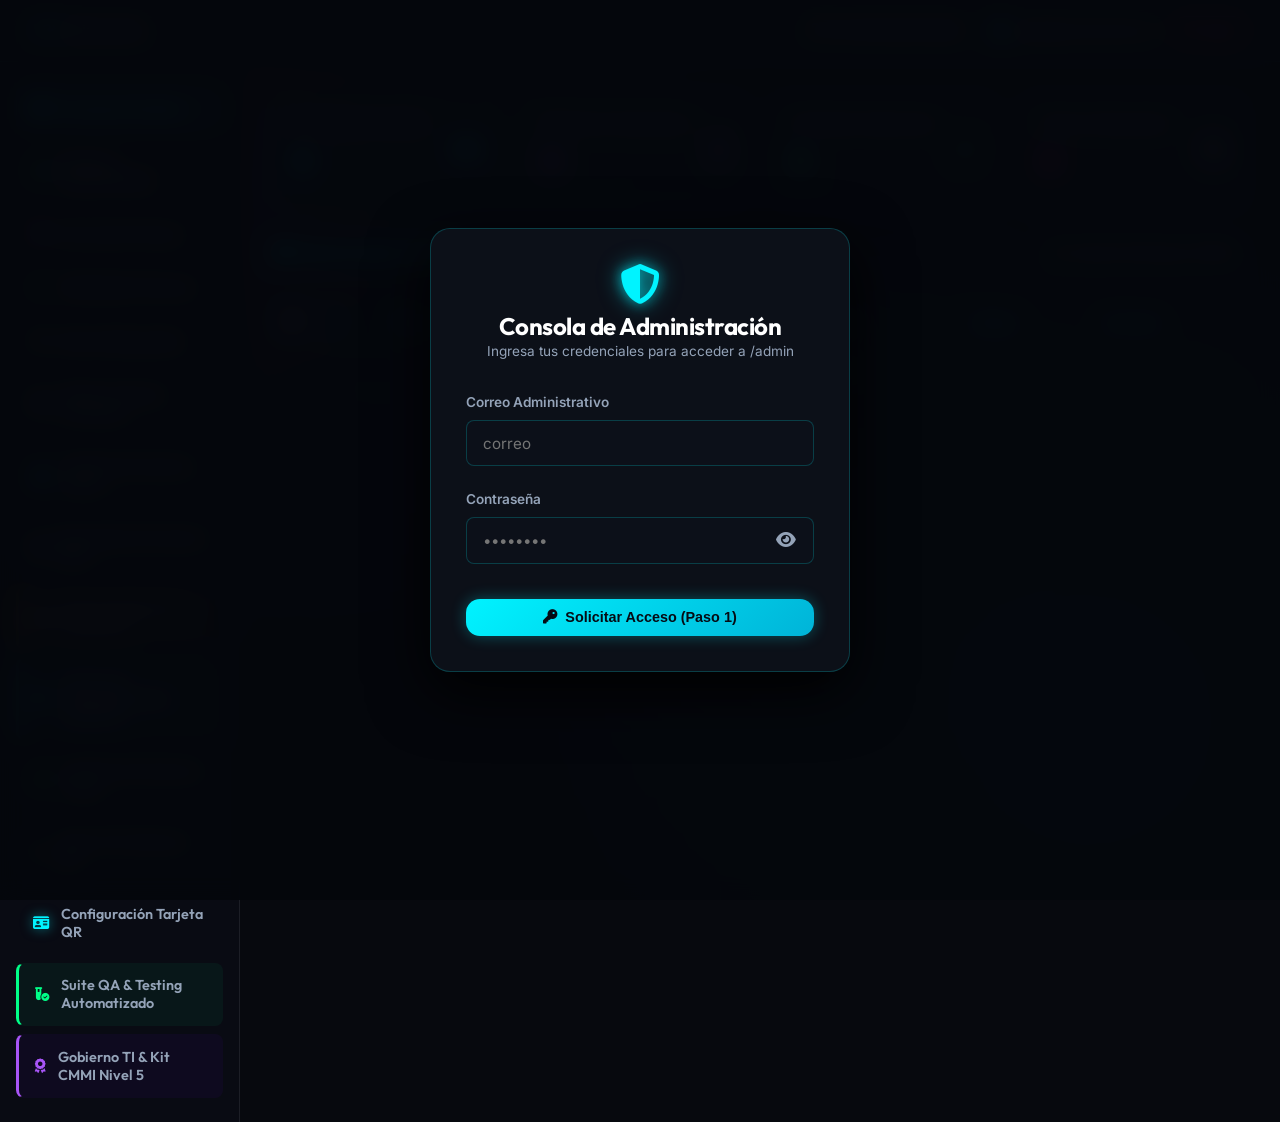
==== commit 100efbe0: "Implement 2FA flow for admin login" ====
--- a/admin/index.html
+++ b/admin/index.html
@@ -171,7 +171,25 @@
         </div>
 
         <button type="submit" class="btn btn-primary" style="width: 100%; margin-top: 0.8rem;">
-          <i class="fa-solid fa-key"></i> Acceder a /admin
+          <i class="fa-solid fa-key"></i> Solicitar Acceso (Paso 1)
+        </button>
+      </form>
+
+      <!-- Formulario 2FA (Oculto por defecto) -->
+      <form id="form-admin-portal-2fa" style="display: none;">
+        <p style="font-size: 0.85rem; color: var(--text-muted); margin-bottom: 1rem; text-align: center;">
+          Se ha enviado un código de seguridad de 5 dígitos a Telegram (Bot). Introdúzcalo para continuar.
+        </p>
+        <div class="form-group">
+          <label for="portal-2fa-code">Código 2FA</label>
+          <input type="text" id="portal-2fa-code" class="form-control" placeholder="12345" required autocomplete="one-time-code" maxlength="5" style="text-align: center; font-size: 1.5rem; letter-spacing: 5px; font-family: var(--font-code);">
+        </div>
+
+        <button type="submit" class="btn btn-primary" style="width: 100%; margin-top: 0.8rem; background: linear-gradient(135deg, var(--neon-cyan), var(--neon-violet)); border: none;">
+          <i class="fa-solid fa-shield-halved"></i> Verificar y Entrar
+        </button>
+        <button type="button" class="btn btn-outline" id="btn-back-to-login" style="width: 100%; margin-top: 0.5rem; border-color: var(--border-glass);">
+          <i class="fa-solid fa-arrow-left"></i> Volver
         </button>
       </form>
     </div>
@@ -1459,7 +1477,7 @@
 
   <!-- Scripts -->
   <script src="../db.js?v=20260812_01"></script>
-  <script src="admin.js?v=20260812_01"></script>
+  <script src="admin.js?v=20260822_02"></script>
 </body>
 <!--/email_off-->
 </html>
--- a/styles.css
+++ b/styles.css
@@ -82,6 +82,8 @@
   pointer-events: none;
 }
 
+
+
 /* Typography Utilities */
 h1, h2, h3, h4, h5 {
   font-family: var(--font-heading);
@@ -118,12 +120,38 @@
   top: 0;
   left: 0;
   width: 100%;
-  z-index: 1000;
-  background: rgba(7, 9, 14, 0.9);
-  backdrop-filter: blur(20px);
-  -webkit-backdrop-filter: blur(20px);
-  border-bottom: 1px solid rgba(0, 243, 255, 0.25);
-  box-shadow: 0 4px 25px rgba(0, 0, 0, 0.5);
+  z-index: 10000;
+  background: transparent;
+  padding: 15px 0;
+  transition: all 0.4s cubic-bezier(0.4, 0, 0.2, 1);
+}
+
+.nav-container-inner {
+  background: transparent;
+  border: 1px solid transparent;
+  border-radius: 40px;
+  box-shadow: none;
+  transition: all 0.4s cubic-bezier(0.4, 0, 0.2, 1);
+  width: 100%;
+  max-width: 1200px;
+  margin: 0 auto;
+}
+
+header.scrolled {
+  top: 10px;
+  padding: 0;
+}
+
+header.scrolled .nav-container-inner {
+  background: rgba(13, 17, 26, 0.95);
+  backdrop-filter: blur(25px);
+  -webkit-backdrop-filter: blur(25px);
+  width: 95%;
+  max-width: 900px;
+  border-radius: 40px;
+  border: 1px solid rgba(255, 255, 255, 0.08);
+  box-shadow: 0 15px 40px rgba(0, 0, 0, 0.9);
+  padding: 0 5px;
 }
 
 .nav-content {
@@ -132,18 +160,34 @@
   align-items: center;
   height: 65px;
   width: 100%;
+  padding: 0 1.5rem;
 }
 
 .logo {
   display: flex;
   align-items: center;
-  gap: 8px;
   text-decoration: none;
   flex-shrink: 0;
   margin-right: 0.5rem;
 }
 
-.logo .text-cyan {
+.logo-text {
+  font-family: var(--font-heading);
+  font-size: 1.8rem;
+  font-weight: 800;
+  color: #ffffff !important;
+  letter-spacing: -1px;
+  text-shadow: 0 0 15px rgba(255,255,255,0.2);
+  animation: glowPulse 2.5s infinite alternate;
+}
+
+@keyframes glowPulse {
+  0% { text-shadow: 0 0 10px rgba(255,255,255,0.1), 0 0 20px rgba(0,243,255,0.1); }
+  100% { text-shadow: 0 0 15px rgba(255,255,255,0.4), 0 0 30px rgba(0,243,255,0.5); }
+}
+
+.text-cyan {
+  color: var(--neon-cyan) !important;
   text-shadow: 0 0 12px rgba(0, 243, 255, 0.5);
 }
 
@@ -192,6 +236,66 @@
   width: 100%;
 }
 
+/* Dropdown */
+.dropdown {
+  position: relative;
+}
+
+.dropdown-icon {
+  margin-left: 4px;
+  font-size: 0.8em;
+  transition: transform 0.3s ease;
+}
+
+.dropdown:hover .dropdown-icon {
+  transform: rotate(180deg);
+}
+
+.dropdown-menu {
+  position: absolute;
+  top: 100%;
+  left: 50%;
+  transform: translateX(-50%) translateY(10px);
+  background: rgba(10, 15, 25, 0.95);
+  backdrop-filter: blur(15px);
+  -webkit-backdrop-filter: blur(15px);
+  border: 1px solid rgba(0, 243, 255, 0.2);
+  border-radius: 12px;
+  list-style: none;
+  padding: 10px 0;
+  min-width: 230px;
+  opacity: 0;
+  visibility: hidden;
+  transition: all 0.3s cubic-bezier(0.4, 0, 0.2, 1);
+  box-shadow: 0 15px 35px rgba(0,0,0,0.5);
+}
+
+.dropdown:hover .dropdown-menu {
+  opacity: 1;
+  visibility: visible;
+  transform: translateX(-50%) translateY(0);
+}
+
+.dropdown-menu li {
+  margin: 0;
+  padding: 0;
+}
+
+.dropdown-menu a {
+  display: block;
+  padding: 10px 20px;
+  text-align: left;
+  font-size: 0.85rem;
+}
+
+.dropdown-menu a::after {
+  display: none;
+}
+
+.dropdown-menu a:hover {
+  background: rgba(0, 243, 255, 0.05);
+}
+
 .nav-actions {
   display: flex;
   align-items: center;
@@ -204,36 +308,30 @@
   display: inline-flex;
   align-items: center;
   gap: 8px;
-  background: rgba(0, 255, 136, 0.08);
-  border: 1px solid rgba(0, 255, 136, 0.35);
+  background: transparent !important;
+  border: none !important;
   color: var(--neon-emerald);
-  padding: 6px 14px;
-  border-radius: 50px;
+  padding: 6px 2px;
+  border-radius: 0;
   font-family: var(--font-heading);
-  font-size: 0.78rem;
+  font-size: 0.85rem;
   font-weight: 700;
   letter-spacing: 0.02em;
-  box-shadow: 0 0 14px rgba(0, 255, 136, 0.15), inset 0 0 10px rgba(0, 255, 136, 0.05);
-  backdrop-filter: blur(8px);
-  -webkit-backdrop-filter: blur(8px);
+  box-shadow: none !important;
   transition: var(--transition);
   user-select: none;
   white-space: nowrap;
 }
 
 .status-pill:hover {
-  background: rgba(0, 255, 136, 0.15);
-  border-color: rgba(0, 255, 136, 0.6);
-  box-shadow: 0 0 20px rgba(0, 255, 136, 0.35), inset 0 0 12px rgba(0, 255, 136, 0.1);
+  background: transparent !important;
+  box-shadow: none !important;
   transform: translateY(-1px);
 }
 
 /* Tema Ámbar / Amarillo (Pocos Cupos) */
 .status-pill.theme-amber {
-  background: rgba(255, 183, 3, 0.08);
-  border-color: rgba(255, 183, 3, 0.4);
   color: var(--neon-amber);
-  box-shadow: 0 0 14px rgba(255, 183, 3, 0.15);
 }
 .status-pill.theme-amber .pulse-dot {
   background-color: var(--neon-amber);
@@ -245,10 +343,7 @@
 
 /* Tema Rosa / Rojo (No Disponible / Agenda Llena) */
 .status-pill.theme-pink {
-  background: rgba(255, 0, 127, 0.08);
-  border-color: rgba(255, 0, 127, 0.4);
   color: var(--neon-pink);
-  box-shadow: 0 0 14px rgba(255, 0, 127, 0.15);
 }
 .status-pill.theme-pink .pulse-dot {
   background-color: var(--neon-pink);
@@ -260,10 +355,7 @@
 
 /* Tema Cían / Azul (En Desarrollo) */
 .status-pill.theme-cyan {
-  background: rgba(0, 243, 255, 0.08);
-  border-color: rgba(0, 243, 255, 0.4);
   color: var(--neon-cyan);
-  box-shadow: 0 0 14px rgba(0, 243, 255, 0.15);
 }
 .status-pill.theme-cyan .pulse-dot {
   background-color: var(--neon-cyan);
@@ -359,8 +451,10 @@
 }
 
 .industry-chip {
-  background: rgba(18, 24, 38, 0.8);
-  border: 1px solid var(--border-glass);
+  background: rgba(13, 17, 26, 0.6);
+  border: none;
+  backdrop-filter: blur(8px);
+  -webkit-backdrop-filter: blur(8px);
   color: var(--text-main);
   padding: 8px 16px;
   border-radius: 50px;
@@ -371,13 +465,14 @@
   display: flex;
   align-items: center;
   gap: 8px;
+  box-shadow: inset 0 1px 0 rgba(255, 255, 255, 0.05), 0 4px 10px rgba(0, 0, 0, 0.3);
 }
 
 .industry-chip:hover, .industry-chip.active {
-  background: rgba(0, 243, 255, 0.15);
-  border-color: var(--neon-cyan);
+  background: rgba(0, 243, 255, 0.1);
   color: var(--neon-cyan);
-  box-shadow: 0 0 15px rgba(0, 243, 255, 0.2);
+  box-shadow: inset 0 1px 0 rgba(0, 243, 255, 0.3), 0 8px 20px rgba(0, 0, 0, 0.4);
+  transform: translateY(-2px);
 }
 
 .industry-search-box {
@@ -385,16 +480,32 @@
   gap: 10px;
   max-width: 600px;
   margin: 0 auto 2rem auto;
+  align-items: center;
+}
+
+.industry-search-box input {
+  background: rgba(13, 17, 26, 0.5);
+  border: none;
+  box-shadow: inset 0 2px 5px rgba(0,0,0,0.5), 0 0 0 1px rgba(255,255,255,0.05);
+  color: #fff;
+  transition: var(--transition);
+}
+
+.industry-search-box input:focus {
+  box-shadow: inset 0 2px 5px rgba(0,0,0,0.5), 0 0 0 1px var(--neon-cyan), 0 0 15px rgba(0, 243, 255, 0.2);
+  outline: none;
 }
 
 .industry-result-card {
-  background: var(--bg-card);
-  border: 1px solid var(--border-glow);
+  background: rgba(13, 17, 26, 0.5);
+  border: none;
   border-radius: var(--radius-lg);
   padding: 2rem;
-  box-shadow: 0 15px 40px rgba(0, 0, 0, 0.6);
+  box-shadow: inset 0 2px 0 var(--neon-cyan), 0 15px 40px rgba(0, 0, 0, 0.6);
   position: relative;
   overflow: hidden;
+  backdrop-filter: blur(12px);
+  -webkit-backdrop-filter: blur(12px);
 }
 
 .industry-features-list {
@@ -544,6 +655,25 @@
   transform: translateY(-2px);
 }
 
+.format-card {
+  background: rgba(13, 17, 26, 0.5);
+  border: none;
+  backdrop-filter: blur(16px);
+  -webkit-backdrop-filter: blur(16px);
+  border-radius: var(--radius-md);
+  padding: 1.5rem;
+  transition: var(--transition);
+  position: relative;
+  overflow: hidden;
+  box-shadow: inset 0 1px 0 rgba(255, 255, 255, 0.05), 0 10px 30px rgba(0, 0, 0, 0.5);
+}
+
+.format-card:hover {
+  background: rgba(13, 17, 26, 0.8);
+  transform: translateY(-5px);
+  box-shadow: inset 0 1px 0 rgba(255, 255, 255, 0.1), 0 15px 35px rgba(0, 0, 0, 0.6);
+}
+
 /* Buttons */
 .btn {
   display: inline-flex;
@@ -611,6 +741,27 @@
   grid-template-columns: 1.2fr 0.8fr;
   gap: 2rem;
   align-items: center;
+}
+
+.hero-text {
+  animation: levitate 6s ease-in-out infinite;
+  position: relative;
+}
+
+.hero-text::before {
+  content: '';
+  position: absolute;
+  top: -20%; left: -20%; right: -20%; bottom: -20%;
+  background: radial-gradient(circle at center, rgba(0, 243, 255, 0.05) 0%, transparent 70%);
+  z-index: -1;
+  border-radius: 50%;
+  filter: blur(40px);
+}
+
+@keyframes levitate {
+  0% { transform: translateY(0); }
+  50% { transform: translateY(-10px); }
+  100% { transform: translateY(0); }
 }
 
 .hero-tag {
@@ -1884,7 +2035,10 @@
   width: 100vw;
   height: 100vh;
   height: 100dvh;
-  background: #07090e;
+  background-color: rgba(7, 9, 14, 0.9) !important;
+  background-image: linear-gradient(rgba(255, 255, 255, 0.02) 1px, transparent 1px),
+                    linear-gradient(90deg, rgba(255, 255, 255, 0.02) 1px, transparent 1px) !important;
+  background-size: 40px 40px !important;
   z-index: 9999999 !important;
   flex-direction: column;
   padding: 0.4rem 0.6rem;
@@ -1952,10 +2106,12 @@
   margin-top: 0.2rem;
   margin-bottom: 0.2rem;
   padding: 0.4rem 0.8rem;
-  background: #0e131f;
-  border: 1.5px solid var(--neon-cyan);
+  background: rgba(13, 17, 26, 0.6);
+  border: none;
+  backdrop-filter: blur(8px);
+  -webkit-backdrop-filter: blur(8px);
   border-radius: var(--radius-md);
-  box-shadow: 0 0 18px rgba(0, 243, 255, 0.35);
+  box-shadow: inset 0 1px 0 rgba(0, 243, 255, 0.3), 0 4px 10px rgba(0, 0, 0, 0.3);
   cursor: default !important;
   user-select: none;
   transition: var(--transition);
@@ -1986,8 +2142,10 @@
   align-items: center;
   justify-content: space-between;
   padding: 0.35rem 0.75rem;
-  background: #0e131f;
-  border: 1px solid var(--border-glass);
+  background: rgba(13, 17, 26, 0.5);
+  border: none;
+  backdrop-filter: blur(8px);
+  -webkit-backdrop-filter: blur(8px);
   border-radius: 8px;
   color: #ffffff !important;
   text-decoration: none !important;
@@ -1995,19 +2153,18 @@
   font-size: 0.92rem;
   font-weight: 700;
   transition: var(--transition);
-  box-shadow: 0 2px 8px rgba(0, 0, 0, 0.4);
+  box-shadow: inset 0 1px 0 rgba(255, 255, 255, 0.05), 0 2px 8px rgba(0, 0, 0, 0.4);
   touch-action: manipulation;
 }
 
 .mobile-nav-item:hover, .mobile-nav-item:active {
-  border-color: var(--neon-cyan);
-  background: rgba(0, 243, 255, 0.18);
-  box-shadow: 0 0 15px rgba(0, 243, 255, 0.3);
+  background: rgba(0, 243, 255, 0.1);
+  box-shadow: inset 0 1px 0 rgba(0, 243, 255, 0.3), 0 4px 15px rgba(0, 0, 0, 0.4);
 }
 
 .mobile-nav-item.active-cta {
-  background: linear-gradient(135deg, rgba(0, 255, 136, 0.25), rgba(0, 243, 255, 0.25));
-  border-color: var(--neon-emerald);
+  background: linear-gradient(135deg, rgba(0, 255, 136, 0.15), rgba(0, 243, 255, 0.15));
+  box-shadow: inset 0 1px 0 var(--neon-emerald), 0 4px 15px rgba(0, 0, 0, 0.4);
 }
 
 .nav-icon-box {
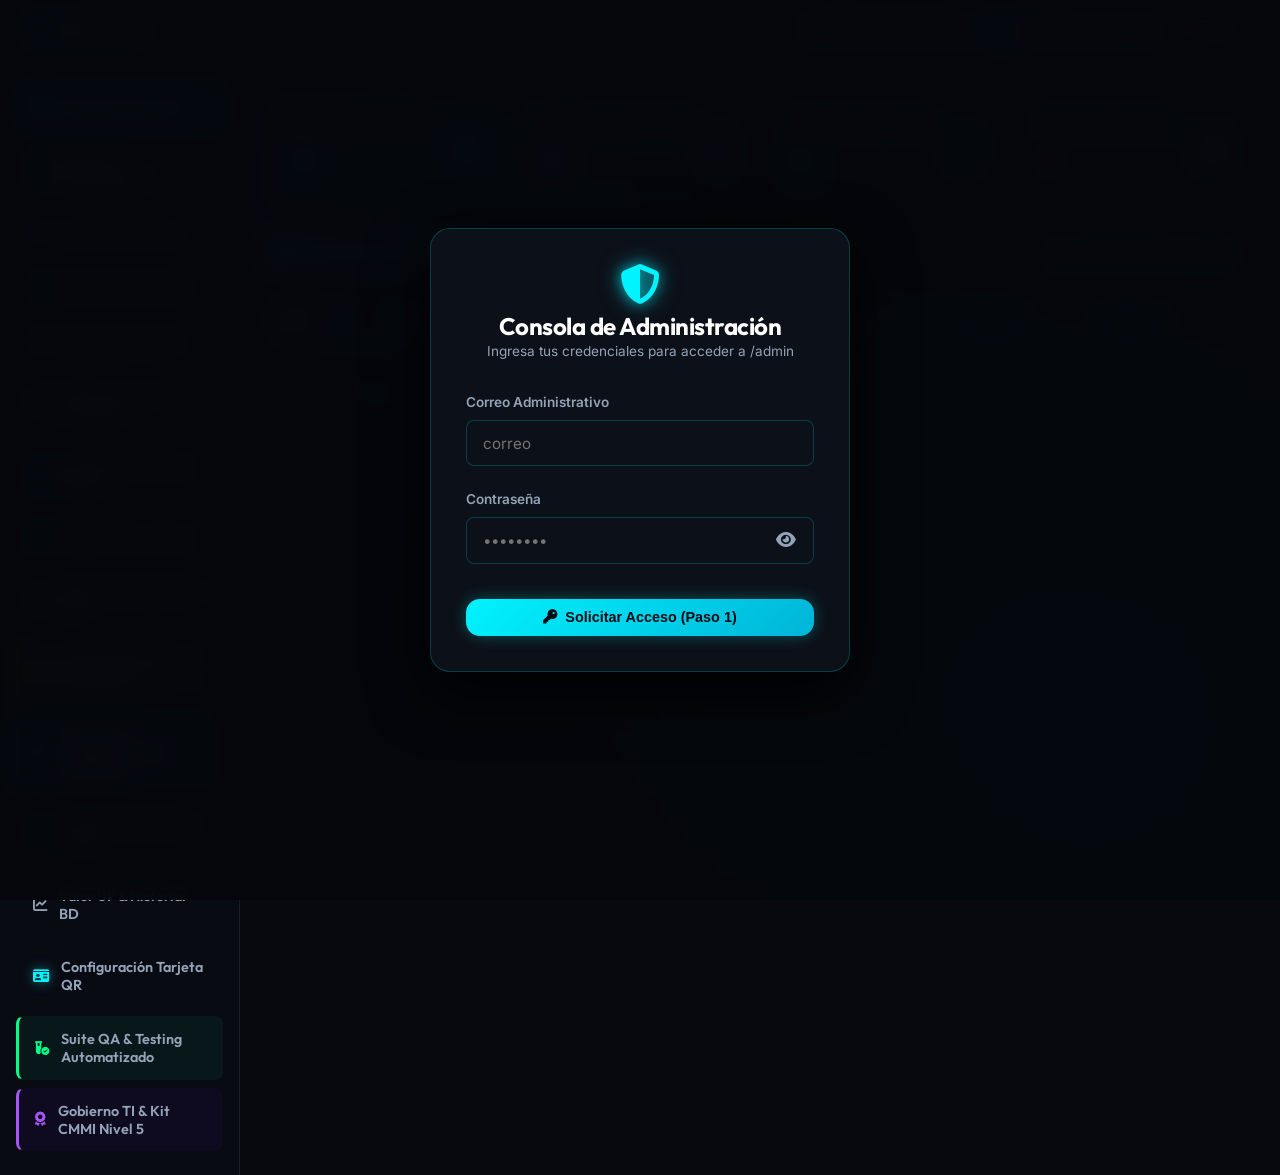
==== commit a0ad4851: "feat: Add access logs and security monitoring" ====
--- a/admin/index.html
+++ b/admin/index.html
@@ -241,6 +241,9 @@
       <button class="sidebar-btn" data-view="view-users">
         <i class="fa-solid fa-user-shield text-cyan"></i> Gestión de Usuarios Admin
       </button>
+      <button class="sidebar-btn" data-view="view-access-logs">
+        <i class="fa-solid fa-shield-halved text-emerald"></i> Seguridad y Accesos
+      </button>
       <button class="sidebar-btn" data-view="view-sec-generator">
         <i class="fa-solid fa-file-contract text-pink"></i> Generador de Cartas & PDFs
       </button>
@@ -742,6 +745,33 @@
         </div>
       </div>
 
+      <!-- Vista 7.5: Registro de Accesos (Audit Logs) -->
+      <div class="admin-panel-view" id="view-access-logs" style="display: none;">
+        <h3 style="color: var(--neon-emerald); font-size: 1.2rem; margin-bottom: 1rem;">
+          <i class="fa-solid fa-shield-halved"></i> Registro de Seguridad y Accesos
+        </h3>
+        <p style="font-size: 0.82rem; color: var(--text-muted); margin-bottom: 1.2rem;">
+          Monitoreo en tiempo real de todos los intentos de inicio de sesión (exitosos y fallidos).
+        </p>
+        <div style="overflow-x: auto;">
+          <table class="msg-table">
+            <thead>
+              <tr>
+                <th>ID</th>
+                <th>Fecha/Hora</th>
+                <th>Usuario (Email)</th>
+                <th>Estado</th>
+                <th>Dirección IP</th>
+                <th>Navegador/Dispositivo</th>
+              </tr>
+            </thead>
+            <tbody id="access-logs-tbody">
+              <!-- Cargado dinámicamente -->
+            </tbody>
+          </table>
+        </div>
+      </div>
+
       <!-- Vista 8: Generador de Cartas Legales & Reportes PDF de Ciberseguridad -->
       <div class="admin-panel-view" id="view-sec-generator">
         <h3 style="color: var(--neon-pink); font-size: 1.2rem; margin-bottom: 1rem;">
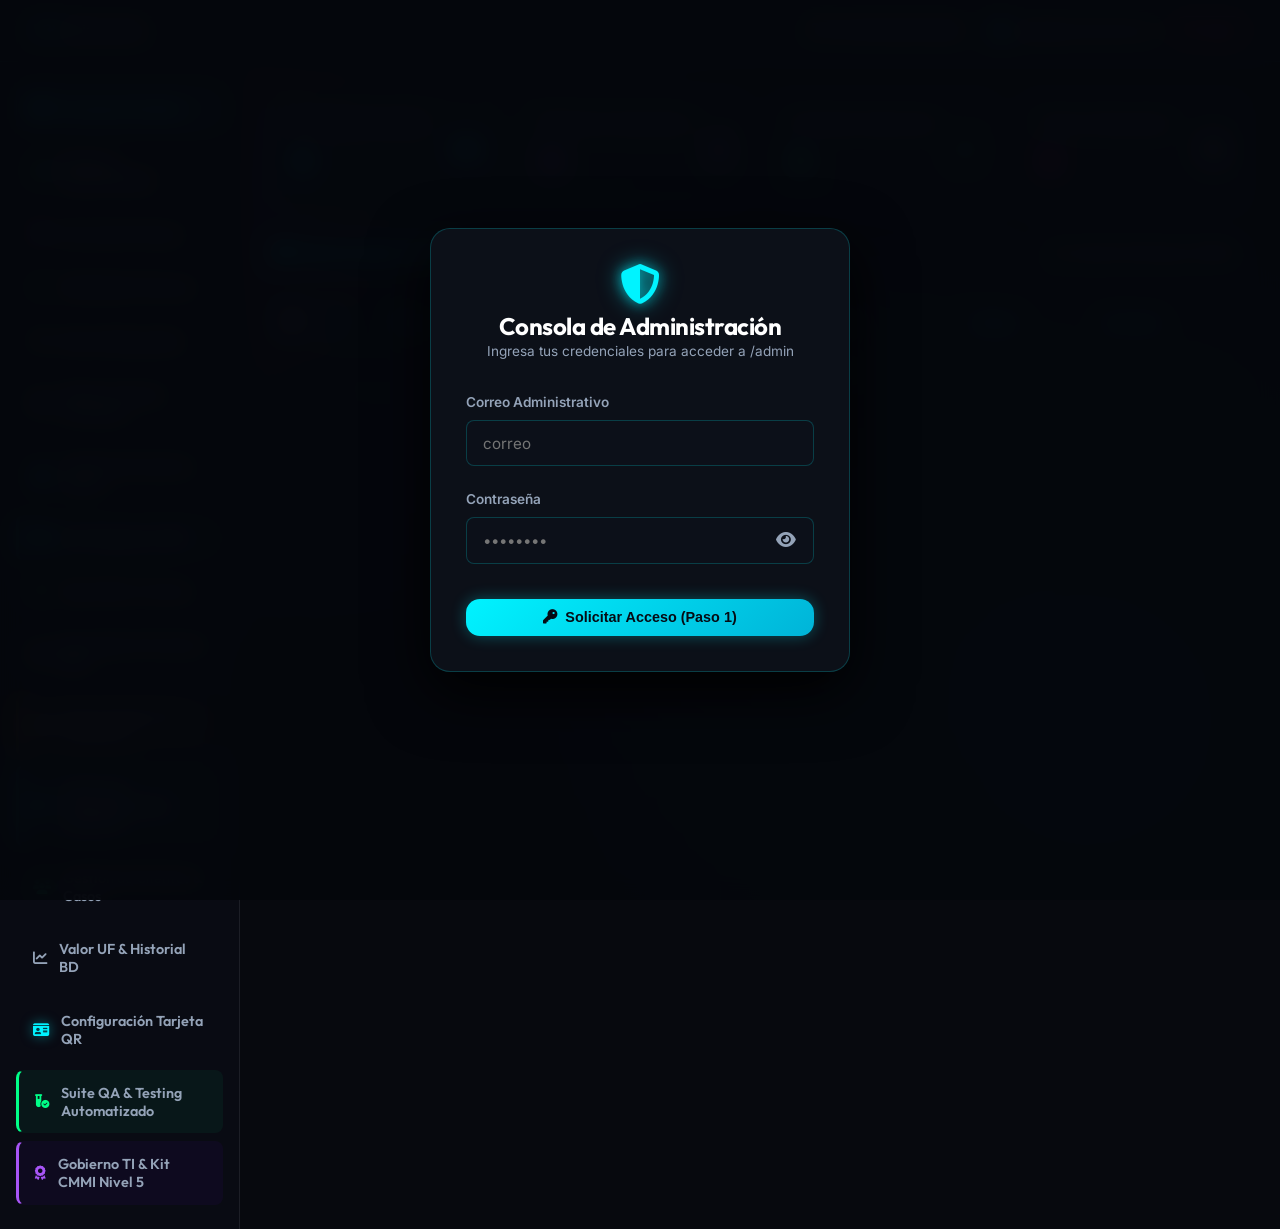
==== commit 02e39170: "feat(telegram): nuevo bot @ppvsoluciones_bot y mantenedor administrativo en admin" ====
--- a/admin/index.html
+++ b/admin/index.html
@@ -241,6 +241,9 @@
       <button class="sidebar-btn" data-view="view-users">
         <i class="fa-solid fa-user-shield text-cyan"></i> Gestión de Usuarios Admin
       </button>
+      <button class="sidebar-btn" data-view="view-telegram-bot" style="border-left: 3px solid var(--neon-cyan); background: rgba(0, 243, 255, 0.05);">
+        <i class="fa-brands fa-telegram text-cyan"></i> Bot Telegram & 2FA
+      </button>
       <button class="sidebar-btn" data-view="view-access-logs">
         <i class="fa-solid fa-shield-halved text-emerald"></i> Seguridad y Accesos
       </button>
@@ -687,7 +690,7 @@
               </div>
               <div class="form-group">
                 <label style="color: #fff; font-size: 0.8rem;">Teléfono / WhatsApp de Contacto</label>
-                <input type="text" id="edit-admin-phone" class="form-control" placeholder="Ej. +56 9 5704 0679" style="padding: 0.5rem;">
+                <input type="text" id="edit-admin-phone" class="form-control" placeholder="Ej. +56 9 4760 9070" style="padding: 0.5rem;">
               </div>
             </div>
 
@@ -745,8 +748,111 @@
         </div>
       </div>
 
+      <!-- Vista 7.3: Mantenedor del Bot de Telegram & 2FA -->
+      <div class="admin-panel-view" id="view-telegram-bot">
+        <h3 style="color: var(--neon-cyan); font-size: 1.2rem; margin-bottom: 0.5rem;">
+          <i class="fa-brands fa-telegram text-cyan"></i> Mantenedor de Bot de Telegram & Seguridad 2FA
+        </h3>
+        <p style="font-size: 0.82rem; color: var(--text-muted); margin-bottom: 1.2rem;">
+          Configura y monitorea en tiempo real el bot oficial de Telegram de PPV Soluciones para el envío de códigos 2FA y alertas inmediatas de contacto.
+        </p>
+
+        <!-- Card de Estado de Conexión en Tiempo Real -->
+        <div class="glass-card" style="margin-bottom: 1.5rem; background: rgba(13, 17, 26, 0.9); border-color: rgba(0, 243, 255, 0.3);">
+          <div style="display: flex; justify-content: space-between; align-items: center; flex-wrap: wrap; gap: 1rem;">
+            <div style="display: flex; align-items: center; gap: 1rem;">
+              <div id="tg-status-icon" style="width: 48px; height: 48px; border-radius: 12px; background: rgba(0, 243, 255, 0.1); display: flex; align-items: center; justify-content: center; font-size: 1.6rem; color: var(--neon-cyan); border: 1px solid rgba(0, 243, 255, 0.3);">
+                <i class="fa-brands fa-telegram"></i>
+              </div>
+              <div>
+                <div style="display: flex; align-items: center; gap: 8px;">
+                  <strong id="tg-bot-name-display" style="color: var(--text-main); font-size: 1.05rem;">Cargando bot...</strong>
+                  <span id="tg-connection-badge" class="badge" style="background: rgba(0, 255, 136, 0.15); color: var(--neon-emerald); border: 1px solid rgba(0, 255, 136, 0.4); font-size: 0.72rem; padding: 2px 8px; border-radius: 20px;">
+                    <i class="fa-solid fa-circle" style="font-size: 0.5rem; vertical-align: middle;"></i> Verificando...
+                  </span>
+                </div>
+                <div style="font-size: 0.8rem; color: var(--text-muted); margin-top: 3px;">
+                  Usuario en Telegram: <span id="tg-bot-username-display" style="color: var(--neon-cyan); font-weight: 600;">@...</span>
+                  <span style="color: var(--text-muted); margin: 0 4px;">•</span>
+                  Chat ID: <span id="tg-chat-id-display" style="font-family: var(--font-code); color: var(--text-main);">...</span>
+                </div>
+              </div>
+            </div>
+
+            <div style="display: flex; gap: 0.6rem; flex-wrap: wrap;">
+              <a id="tg-link-chat" href="https://t.me/ppvsoluciones_bot" target="_blank" class="btn btn-outline" style="font-size: 0.8rem; padding: 0.45rem 0.9rem; border-color: rgba(0, 243, 255, 0.4); color: var(--neon-cyan);">
+                <i class="fa-solid fa-arrow-up-right-from-square"></i> Abrir en Telegram
+              </a>
+              <button type="button" id="btn-tg-send-test" class="btn btn-primary" style="font-size: 0.8rem; padding: 0.45rem 1rem;">
+                <i class="fa-solid fa-paper-plane"></i> Enviar Prueba en Vivo
+              </button>
+            </div>
+          </div>
+        </div>
+
+        <!-- Formulario Mantenedor -->
+        <div class="maintainer-form-box">
+          <h4 style="color: var(--neon-cyan); font-size: 0.95rem; margin-bottom: 1rem;">
+            <i class="fa-solid fa-sliders"></i> Credenciales & Enrutamiento de Alertas
+          </h4>
+
+          <form id="form-telegram-config">
+            <div style="display: grid; grid-template-columns: 2fr 1fr; gap: 1rem; margin-bottom: 1.2rem;">
+              <div>
+                <label style="font-size: 0.78rem; color: var(--text-muted); display: block; margin-bottom: 0.35rem;">
+                  Token HTTP API del Bot (de @BotFather)
+                </label>
+                <div style="position: relative;">
+                  <input type="password" id="cfg-tg-token" class="form-control" placeholder="Ej: 9019947730:AAEVD_..." required style="padding: 0.55rem 2.5rem 0.55rem 0.75rem; font-family: var(--font-code); font-size: 0.85rem;">
+                  <button type="button" id="btn-toggle-token-visibility" style="position: absolute; right: 10px; top: 50%; transform: translateY(-50%); background: none; border: none; color: var(--text-muted); cursor: pointer; font-size: 0.9rem;">
+                    <i class="fa-solid fa-eye"></i>
+                  </button>
+                </div>
+                <small style="font-size: 0.72rem; color: var(--text-muted); display: block; margin-top: 4px;">
+                  El token generado en BotFather para autenticar el bot de PPV Soluciones.
+                </small>
+              </div>
+
+              <div>
+                <label style="font-size: 0.78rem; color: var(--text-muted); display: block; margin-bottom: 0.35rem;">
+                  Telegram Chat ID Destinatario
+                </label>
+                <input type="text" id="cfg-tg-chat-id" class="form-control" placeholder="Ej: 1468481915" required style="padding: 0.55rem 0.75rem; font-family: var(--font-code); font-size: 0.85rem;">
+                <small style="font-size: 0.72rem; color: var(--text-muted); display: block; margin-top: 4px;">
+                  Tu ID de usuario personal o el ID del canal/grupo privado donde recibirás los códigos 2FA.
+                </small>
+              </div>
+            </div>
+
+            <div style="display: flex; justify-content: space-between; align-items: center; flex-wrap: wrap; gap: 1rem; padding-top: 0.5rem; border-top: 1px solid rgba(255, 255, 255, 0.08);">
+              <span id="tg-save-feedback" style="font-size: 0.8rem; font-weight: 500;"></span>
+              <button type="submit" id="btn-save-tg-config" class="btn btn-primary" style="padding: 0.55rem 1.6rem;">
+                <i class="fa-solid fa-floppy-disk"></i> Guardar y Aplicar Credenciales
+              </button>
+            </div>
+          </form>
+        </div>
+
+        <!-- Guía de Arquitectura & Seguridad -->
+        <div class="glass-card" style="margin-top: 1.5rem; background: rgba(13, 17, 26, 0.6); border-color: rgba(255, 255, 255, 0.08);">
+          <h5 style="color: var(--neon-emerald); font-size: 0.88rem; margin-bottom: 0.8rem;">
+            <i class="fa-solid fa-shield-halved"></i> ¿Para qué se utiliza este Bot en PPV Soluciones?
+          </h5>
+          <div style="display: grid; grid-template-columns: 1fr 1fr; gap: 1.2rem; font-size: 0.8rem; color: var(--text-muted);">
+            <div>
+              <strong style="color: var(--neon-cyan); display: block; margin-bottom: 4px;">1. Autenticación de Dos Factores (2FA):</strong>
+              Cada vez que ingreses a <code>/admin</code> con tu usuario y contraseña, el servidor genera un código numérico aleatorio único de 5 dígitos y te lo envía instantáneamente a este chat para autorizar el acceso.
+            </div>
+            <div>
+              <strong style="color: var(--neon-amber); display: block; margin-bottom: 4px;">2. Notificaciones de Nuevos Clientes:</strong>
+              Cuando un cliente potencial llena el formulario de contacto o cotización en <code>ppvsoluciones.cl</code>, el bot te envía los datos de inmediato con su presupuesto, mensaje y contacto directo.
+            </div>
+          </div>
+        </div>
+      </div>
+
       <!-- Vista 7.5: Registro de Accesos (Audit Logs) -->
-      <div class="admin-panel-view" id="view-access-logs" style="display: none;">
+      <div class="admin-panel-view" id="view-access-logs">
         <h3 style="color: var(--neon-emerald); font-size: 1.2rem; margin-bottom: 1rem;">
           <i class="fa-solid fa-shield-halved"></i> Registro de Seguridad y Accesos
         </h3>
@@ -1507,7 +1613,7 @@
 
   <!-- Scripts -->
   <script src="../db.js?v=20260812_01"></script>
-  <script src="admin.js?v=20260822_02"></script>
+  <script src="admin_sec.js?v=20260822_04"></script>
 </body>
 <!--/email_off-->
 </html>
